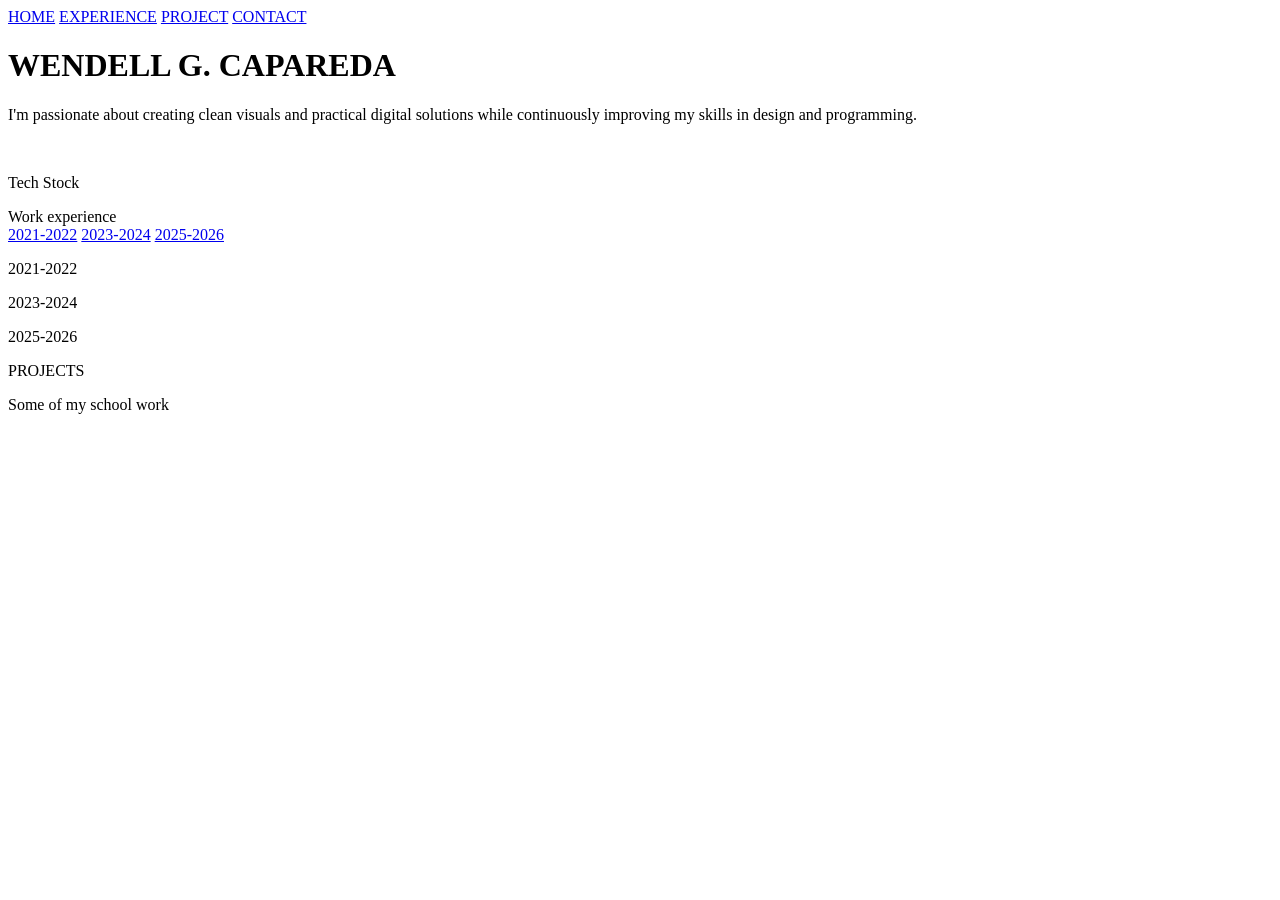
==== index.html @ 9ffe6505 "Add files via upload" ====
<!DOCTYPE html>
<html>

<head>
  <title>portfolio</title>
  <link rel="stylesheet" href="/portfolio/css-file/body.css">
  <link rel="stylesheet" href="https://unpkg.com/aos@next/dist/aos.css" />
  <link rel="stylesheet" href="/portfolio/css-file/contact.css">
  <link rel="stylesheet" href="/portfolio/css-file/experience.css">
  <link rel="stylesheet" href="/portfolio/css-file/header-search.css">
  <link rel="stylesheet" href="/portfolio/css-file/home.css">
  <link rel="stylesheet" href="/portfolio/css-file/project.css">
  <link rel="stylesheet" href="/portfolio/css-file/responsive.css">
</head>

<body>
  <div class="whole">
    <div data-aos="fade-down" data-aos-duration="1500" class="header">
      <!-- <div class="search-bar">
        <div><img class="ai-icon" src="/portfolio/icon/ai.png" alt=""></div>
        <div><input class="search" placeholder="Ask AI about Wendell" type="text"></div>
      </div> -->
      <nav class="pages">
        <a data-aos="fade-down" data-aos-duration="1500" href="#HOME">HOME</a>
        <a data-aos="fade-down" data-aos-duration="2000" href="#EXPERIENCE">EXPERIENCE</a>
        <a data-aos="fade-down" data-aos-duration="2500" href="#PROJECT">PROJECT</a>
        <a data-aos="fade-down" data-aos-duration="3000" href="#CONTACT">CONTACT</a>
      </nav>
    </div>
    <div id="HOME" class="home">
      <div class="home1">
        <div class="content">
          <div>
            <h1 data-aos="fade-zoom-in"
                data-aos-easing="ease-in-back"
                data-aos-delay="300"
                data-aos-offset="0" data-aos-duration="1500" class="name">
              WENDELL G. CAPAREDA
            </h1>
          </div>
          <div>
            <p data-aos="fade-zoom-in"
              data-aos-easing="ease-in-back"
              data-aos-delay="300"
              data-aos-offset="0" data-aos-duration="2000" class="p1">
              I&apos;m passionate about creating clean visuals and practical digital solutions while continuously
              improving my skills in design and programming.
            </p>
          </div>
        </div>
        <div class="right-img">
          <div data-aos="fade-zoom-in"
              data-aos-easing="ease-in-back"
              data-aos-delay="300"
              data-aos-offset="0" data-aos-duration="1500" class="frame">
            <img data-aos="fade-zoom-in"
                data-aos-easing="ease-in-back"
                data-aos-delay="300"
                data-aos-offset="0" data-aos-duration="1500" class="img1" src="/portfolio/img/Jiji.png" alt="">
          </div>
        </div>
      </div>
      <div class="home2">
        <div>
        <p  data-aos="fade-zoom-in"
            data-aos-easing="ease-in-back"
            data-aos-delay="300"
            data-aos-offset="0" data-aos-duration="1500" class="p2">Tech Stock</p>
        </div>
        <div class="icons">
          <div data-aos="fade-zoom-in"
              data-aos-easing="ease-in-back"
              data-aos-delay="300"
              data-aos-offset="0" data-aos-duration="2200" class="skill-icons--css"></div>
          <div data-aos="fade-zoom-in"
              data-aos-easing="ease-in-back"
              data-aos-delay="300"
              data-aos-offset="0" data-aos-duration="2400" class="skill-icons--html"></div>
          <div data-aos="fade-zoom-in"
              data-aos-easing="ease-in-back"
              data-aos-delay="300"
              data-aos-offset="0" data-aos-duration="2600" class="fa7-brands--square-js"></div>
          <div data-aos="fade-zoom-in"
              data-aos-easing="ease-in-back"
              data-aos-delay="300"
              data-aos-offset="0" data-aos-duration="2800" class="skill-icons--mysql-dark"></div>
          <div data-aos="fade-zoom-in"
              data-aos-easing="ease-in-back"
              data-aos-delay="300"
              data-aos-offset="0" data-aos-duration="3000" class="skill-icons--python-dark"></div>
        </div>
      </div>
    </div>
    <main id="EXPERIENCE">
      <aside>
        <div class="exp">Work experience</div>
        <div class="record">
          <a href="#2021">2021-2022</a>
          <a href="#2023">2023-2024</a>
          <a href="#2025">2025-2026</a>
        </div>
      </aside>
      <article>
        <div id="2021" class="info1">
          <div>
            <p class="date">
              2021-2022
            </p>
          </div>
          <div>

          </div>
        </div>
        <div id="2023" class="info2">
          <div>
            <p class="date">
              2023-2024
            </p>
          </div>
          <div>
            
          </div>
        </div>
        <div id="2025" class="info3">
          <div>
            <p class="date">
              2025-2026
            </p>
          </div>
          <div>
            
          </div>
        </div>
      </article>
    </main>
    <div id="PROJECT" class="project">
      <div class="proj-header">
        <div><p class="p1-proj">PROJECTS</p></div>
        <div><p class="p2-proj">Some of my school work</p></div>
      </div>
      <div class="proj-flex">
        <div class="proj" data-tilt data-tilt-glare></div>
        <div class="proj" data-tilt data-tilt-glare></div>
        <div class="proj" data-tilt data-tilt-glare></div>
        <div class="proj" data-tilt data-tilt-glare></div>
        <div class="proj" data-tilt data-tilt-glare></div>
        <div class="proj" data-tilt data-tilt-glare></div>
      </div>
    </div>
    <div id="CONTACT" class="contact">

    </div>
  </div>
<footer class="foot">
  
</footer>

  <link rel="preconnect" href="https://fonts.googleapis.com">
  <link rel="preconnect" href="https://fonts.gstatic.com" crossorigin>
  <link
    href="https://fonts.googleapis.com/css2?family=Manrope:wght@200..800&family=Poppins:ital,wght@0,100;0,200;0,300;0,400;0,500;0,600;0,700;0,800;0,900;1,100;1,200;1,300;1,400;1,500;1,600;1,700;1,800;1,900&family=Roboto:ital,wght@0,100..900;1,100..900&display=swap"
    rel="stylesheet">

    <link rel="preconnect" href="https://fonts.googleapis.com">
    <link rel="preconnect" href="https://fonts.gstatic.com" crossorigin>
    <link href="https://fonts.googleapis.com/css2?family=JetBrains+Mono:ital,wght@0,100..800;1,100..800&display=swap" rel="stylesheet">

    <!-- <script src="/portfolio/js-file/vanilla-tilt.js"></script> -->
  <script src="https://unpkg.com/aos@next/dist/aos.js"></script>
  <script>
    AOS.init();
  </script>
</body>

</html>
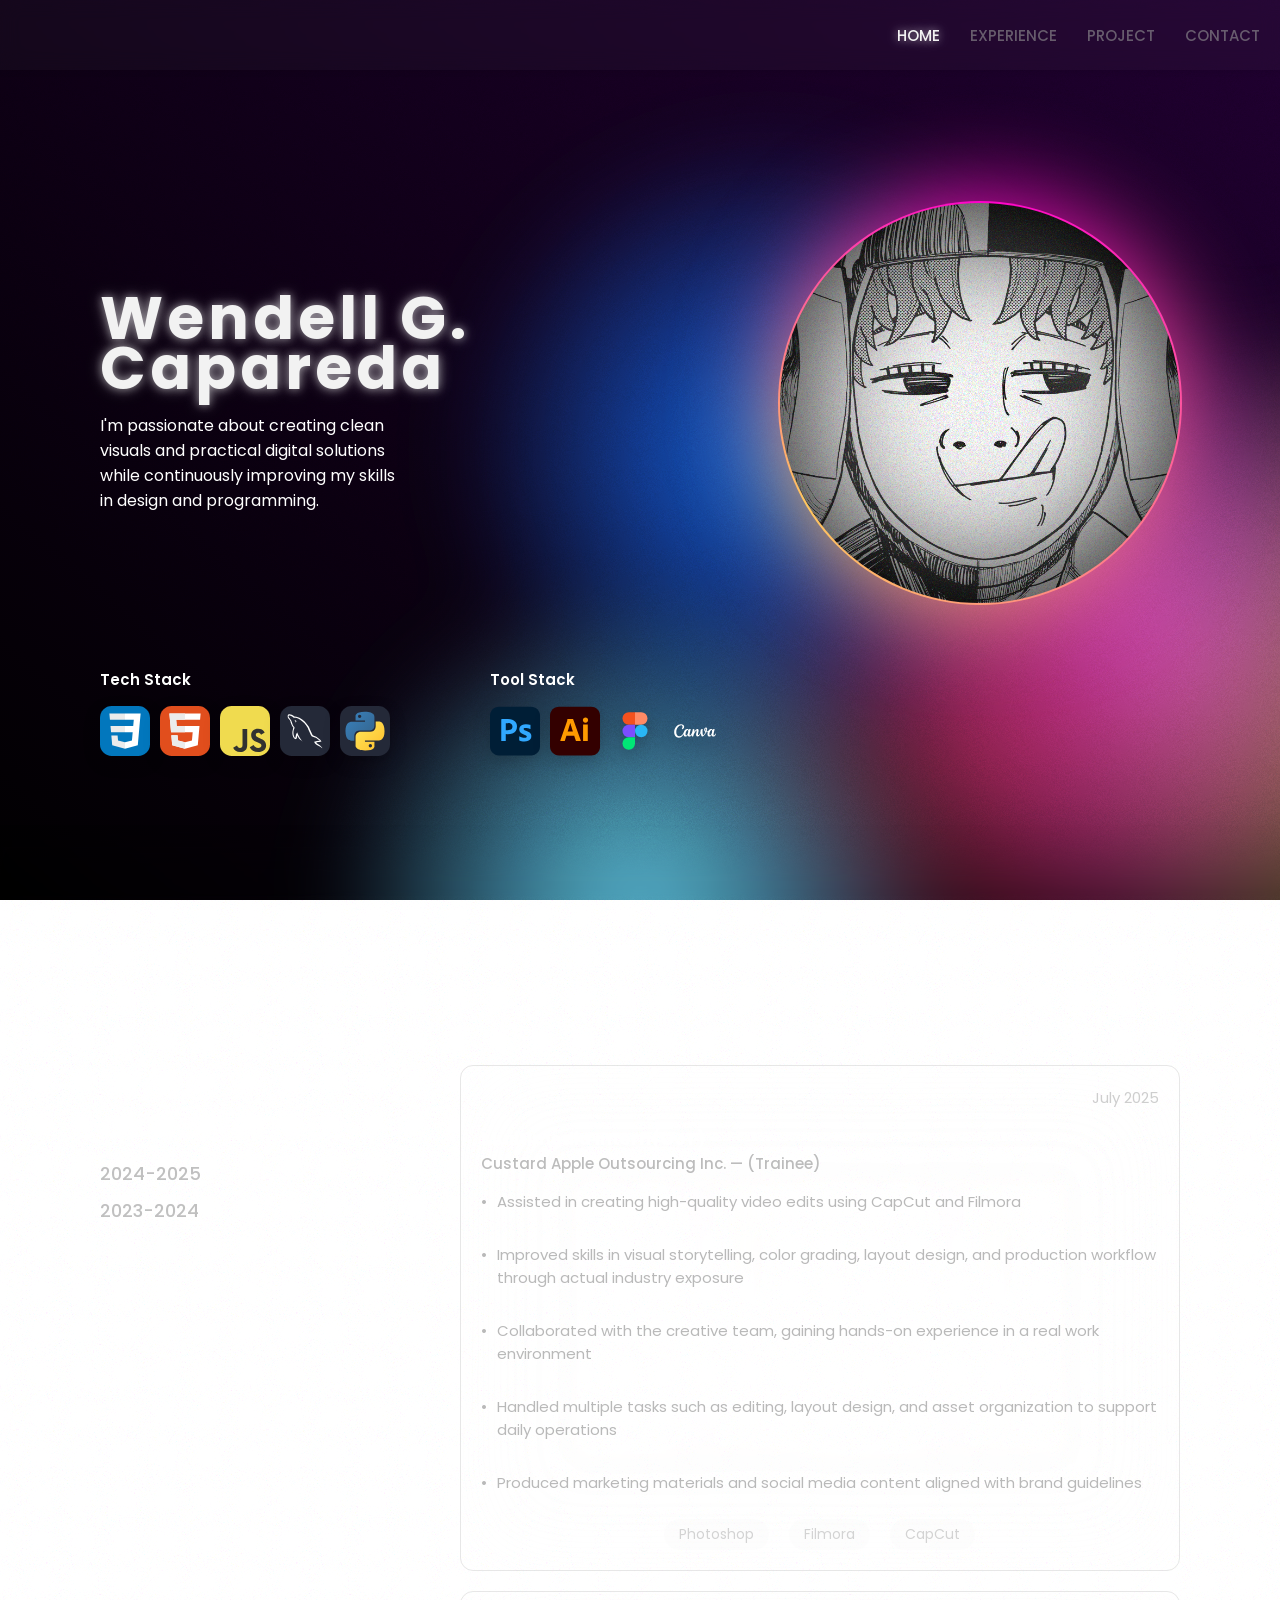
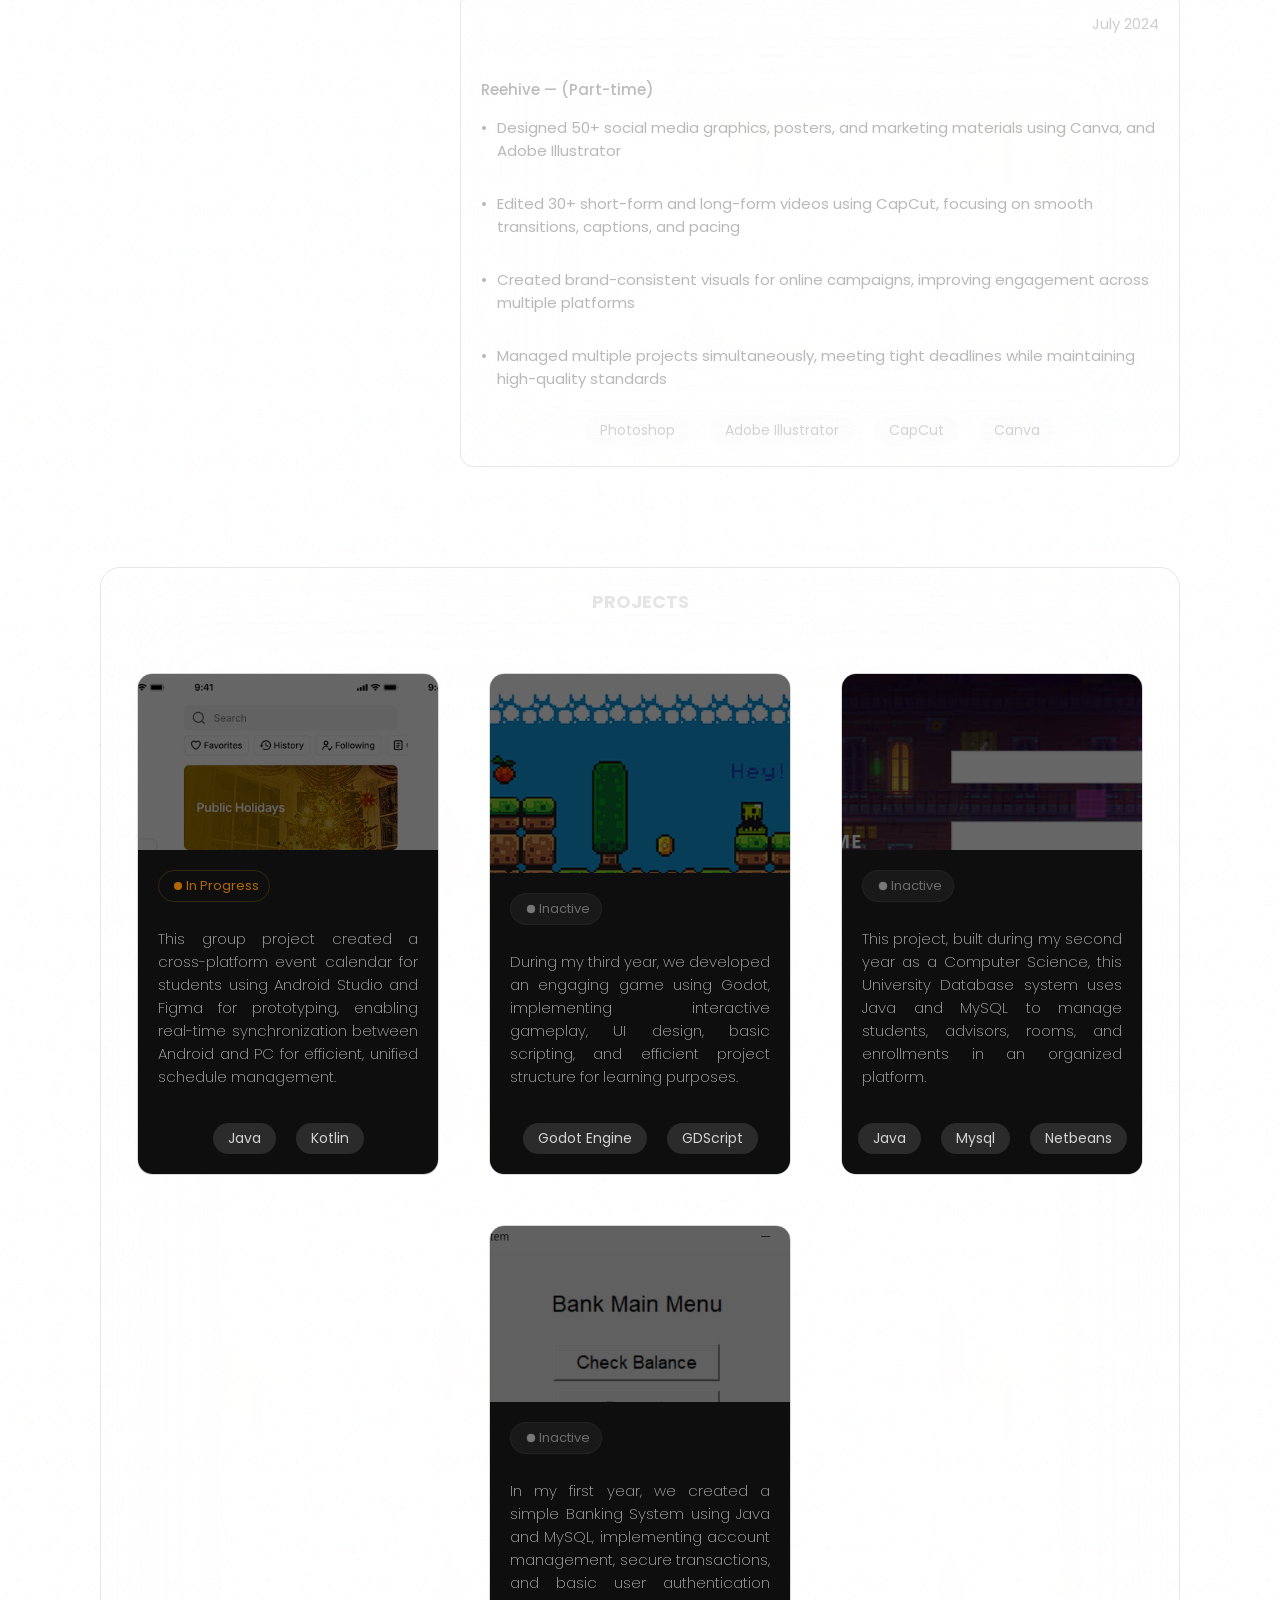
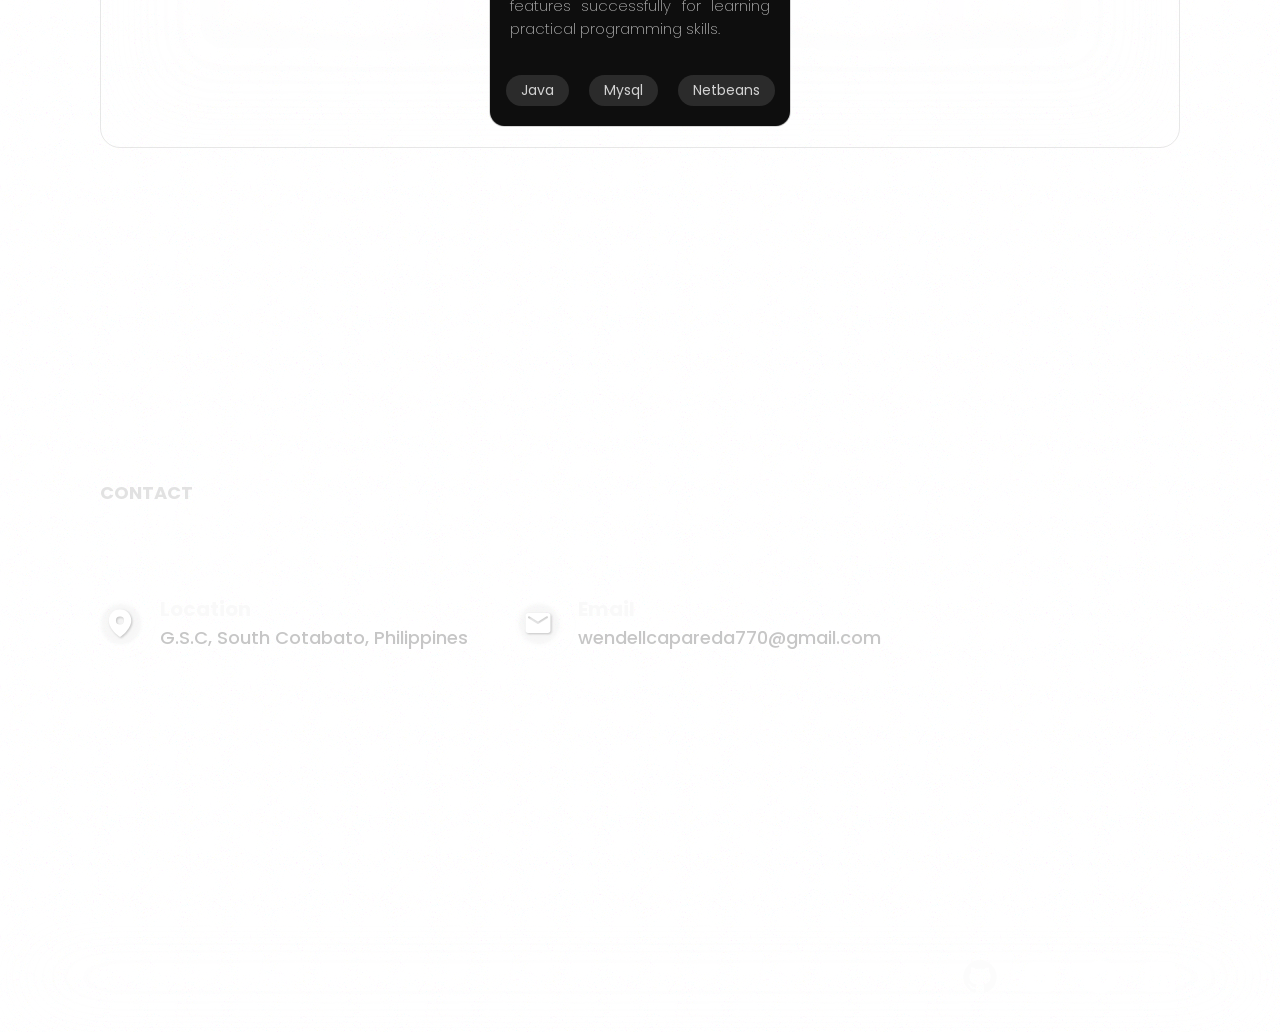
==== commit 748f2897: "Add files via upload" ====
--- a/index.html
+++ b/index.html
@@ -1,175 +1,442 @@
 <!DOCTYPE html>
-<html>
+<html lang="en">
+<meta charset="UTF-8">
 
 <head>
   <title>portfolio</title>
-  <link rel="stylesheet" href="/portfolio/css-file/body.css">
+  <meta name="viewport" content="width=device-width, initial-scale=1.0">
+  <link rel="stylesheet" href="css-file/body.css">
   <link rel="stylesheet" href="https://unpkg.com/aos@next/dist/aos.css" />
-  <link rel="stylesheet" href="/portfolio/css-file/contact.css">
-  <link rel="stylesheet" href="/portfolio/css-file/experience.css">
-  <link rel="stylesheet" href="/portfolio/css-file/header-search.css">
-  <link rel="stylesheet" href="/portfolio/css-file/home.css">
-  <link rel="stylesheet" href="/portfolio/css-file/project.css">
-  <link rel="stylesheet" href="/portfolio/css-file/responsive.css">
+  <link rel="stylesheet" href="css-file/contact.css">
+  <link rel="stylesheet" href="css-file/experience.css">
+  <link rel="stylesheet" href="css-file/header-search.css">
+  <link rel="stylesheet" href="css-file/home.css">
+  <link rel="stylesheet" href="css-file/project.css">
+  <link rel="stylesheet" href="css-file/responsive.css">
 </head>
 
 <body>
-  <div class="whole">
-    <div data-aos="fade-down" data-aos-duration="1500" class="header">
-      <!-- <div class="search-bar">
-        <div><img class="ai-icon" src="/portfolio/icon/ai.png" alt=""></div>
-        <div><input class="search" placeholder="Ask AI about Wendell" type="text"></div>
-      </div> -->
-      <nav class="pages">
-        <a data-aos="fade-down" data-aos-duration="1500" href="#HOME">HOME</a>
-        <a data-aos="fade-down" data-aos-duration="2000" href="#EXPERIENCE">EXPERIENCE</a>
-        <a data-aos="fade-down" data-aos-duration="2500" href="#PROJECT">PROJECT</a>
-        <a data-aos="fade-down" data-aos-duration="3000" href="#CONTACT">CONTACT</a>
+  <div class="background-layer">
+    <div class="gradients-container">
+      <div class="g1"></div>
+      <div class="g2"></div>
+      <div class="g3"></div>
+      <div class="g4"></div>
+      <div class="g5"></div>
+    </div>
+  </div>
+  <div class="noise-layer"></div>
+  <div class="page">
+    <div class="whole">
+      <button id="open-sidear-button" onclick="openSidebar()" class="open">
+        <svg id="open-menu" xmlns="http://www.w3.org/2000/svg" width="24" height="24" viewBox="0 0 24 24">
+          <path fill="#fff"
+            d="M4 18q-.425 0-.712-.288T3 17t.288-.712T4 16h16q.425 0 .713.288T21 17t-.288.713T20 18zm0-5q-.425 0-.712-.288T3 12t.288-.712T4 11h16q.425 0 .713.288T21 12t-.288.713T20 13zm0-5q-.425 0-.712-.288T3 7t.288-.712T4 6h16q.425 0 .713.288T21 7t-.288.713T20 8z" />
+        </svg>
+      </button>
+      <nav id="navbar" class="show">
+        <ul class="article-nav">
+          <div>
+            <li><button id="close-sidebar-button" onclick="closeSidebar()" class="close">
+                <svg id="close-menu" xmlns="http://www.w3.org/2000/svg" width="24" height="24" viewBox="0 0 24 24">
+                  <path fill="#fff"
+                    d="m12 13.4l-4.9 4.9q-.275.275-.7.275t-.7-.275t-.275-.7t.275-.7l4.9-4.9l-4.9-4.9q-.275-.275-.275-.7t.275-.7t.7-.275t.7.275l4.9 4.9l4.9-4.9q.275-.275.7-.275t.7.275t.275.7t-.275.7L13.4 12l4.9 4.9q.275.275.275.7t-.275.7t-.7.275t-.7-.275z" />
+                </svg>
+              </button></li>
+          </div>
+          <div>
+            <li class="blank-li">
+              <a class="active-link" href=""></a>
+            </li>
+          </div>
+          <div data-aos="fade-left" data-aos-duration="1500">
+            <li><a href="#HOME">HOME</a></li>
+          </div>
+          <div data-aos="fade-left" data-aos-duration="2000">
+            <li><a href="#EXPERIENCE">EXPERIENCE</a></li>
+          </div>
+          <div data-aos="fade-left" data-aos-duration="2500">
+            <li><a href="#PROJECT">PROJECT</a></li>
+          </div>
+          <div data-aos="fade-left" data-aos-duration="3000">
+            <li><a href="#CONTACT">CONTACT</a></li>
+          </div>
+        </ul>
       </nav>
-    </div>
-    <div id="HOME" class="home">
-      <div class="home1">
-        <div class="content">
-          <div>
-            <h1 data-aos="fade-zoom-in"
-                data-aos-easing="ease-in-back"
-                data-aos-delay="300"
-                data-aos-offset="0" data-aos-duration="1500" class="name">
-              WENDELL G. CAPAREDA
-            </h1>
-          </div>
-          <div>
-            <p data-aos="fade-zoom-in"
-              data-aos-easing="ease-in-back"
-              data-aos-delay="300"
-              data-aos-offset="0" data-aos-duration="2000" class="p1">
-              I&apos;m passionate about creating clean visuals and practical digital solutions while continuously
-              improving my skills in design and programming.
-            </p>
-          </div>
-        </div>
-        <div class="right-img">
-          <div data-aos="fade-zoom-in"
-              data-aos-easing="ease-in-back"
-              data-aos-delay="300"
-              data-aos-offset="0" data-aos-duration="1500" class="frame">
-            <img data-aos="fade-zoom-in"
-                data-aos-easing="ease-in-back"
-                data-aos-delay="300"
-                data-aos-offset="0" data-aos-duration="1500" class="img1" src="/portfolio/img/Jiji.png" alt="">
+      <div onclick="closeSidebar()" id="overlay"></div>
+
+      <div class="mask-blur"></div>
+      <div id="HOME" class="home">
+        <div class="home1">
+          <div class="content">
+            <div data-aos="fade-zoom-in" data-aos-easing="ease-in-back" data-aos-delay="300" data-aos-offset="0"
+              data-aos-duration="1500">
+              <h1 class="name">
+                Wendell G. Capareda
+              </h1>
+            </div>
+            <div>
+              <p data-aos="fade-zoom-in" data-aos-easing="ease-in-back" data-aos-delay="300" data-aos-offset="0"
+                data-aos-duration="2000" class="p1">
+                I&apos;m passionate about creating clean visuals and practical digital solutions while continuously
+                improving my skills in design and programming.
+              </p>
+            </div>
+          </div>
+          <div data-aos="fade-zoom-in" data-aos-easing="ease-in-back" data-aos-delay="300" data-aos-offset="0"
+            data-aos-duration="2500" class="right-img">
+            <div class="frame">
+              <img class="img1" src="img/Jiji.png" alt="">
+            </div>
+          </div>
+        </div>
+        <div class="home2">
+          <div class="Tech">
+            <div>
+              <p data-aos="fade-zoom-in" data-aos-easing="ease-in-back" data-aos-delay="300" data-aos-offset="0"
+                data-aos-duration="1500" class="p2">Tech Stack</p>
+            </div>
+            <div class="icons">
+              <div data-aos="fade-zoom-in" data-aos-easing="ease-in-back" data-aos-delay="300" data-aos-offset="0"
+                data-aos-duration="2000">
+                <div class="css"></div>
+              </div>
+              <div data-aos="fade-zoom-in" data-aos-easing="ease-in-back" data-aos-delay="300" data-aos-offset="0"
+                data-aos-duration="2100">
+                <div class="html"></div>
+              </div>
+              <div data-aos="fade-zoom-in" data-aos-easing="ease-in-back" data-aos-delay="300" data-aos-offset="0"
+                data-aos-duration="2200">
+                <div class="js"></div>
+              </div>
+              <div data-aos="fade-zoom-in" data-aos-easing="ease-in-back" data-aos-delay="300" data-aos-offset="0"
+                data-aos-duration="2300">
+                <div class="mysql"></div>
+              </div>
+              <div data-aos="fade-zoom-in" data-aos-easing="ease-in-back" data-aos-delay="300" data-aos-offset="0"
+                data-aos-duration="2400">
+                <div class="python"></div>
+              </div>
+            </div>
+          </div>
+          <div class="tools">
+            <div>
+              <p data-aos="fade-zoom-in" data-aos-easing="ease-in-back" data-aos-delay="300" data-aos-offset="0"
+                data-aos-duration="2500" class="p2">Tool Stack</p>
+            </div>
+            <div class="icons">
+              <div data-aos="fade-zoom-in" data-aos-easing="ease-in-back" data-aos-delay="300" data-aos-offset="0"
+                data-aos-duration="2600">
+                <div class="devicon--photoshop"></div>
+              </div>
+              <div data-aos="fade-zoom-in" data-aos-easing="ease-in-back" data-aos-delay="300" data-aos-offset="0"
+                data-aos-duration="2700">
+                <div class="devicon--illustrator"></div>
+              </div>
+              <div data-aos="fade-zoom-in" data-aos-easing="ease-in-back" data-aos-delay="300" data-aos-offset="0"
+                data-aos-duration="2900">
+                <div class="material-icon-theme--figma"></div>
+              </div>
+              <div data-aos="fade-zoom-in" data-aos-easing="ease-in-back" data-aos-delay="300" data-aos-offset="0"
+                data-aos-duration="3000">
+                <div class="lineicons--canva"></div>
+              </div>
+            </div>
           </div>
         </div>
       </div>
-      <div class="home2">
-        <div>
-        <p  data-aos="fade-zoom-in"
-            data-aos-easing="ease-in-back"
-            data-aos-delay="300"
-            data-aos-offset="0" data-aos-duration="1500" class="p2">Tech Stock</p>
-        </div>
-        <div class="icons">
-          <div data-aos="fade-zoom-in"
-              data-aos-easing="ease-in-back"
-              data-aos-delay="300"
-              data-aos-offset="0" data-aos-duration="2200" class="skill-icons--css"></div>
-          <div data-aos="fade-zoom-in"
-              data-aos-easing="ease-in-back"
-              data-aos-delay="300"
-              data-aos-offset="0" data-aos-duration="2400" class="skill-icons--html"></div>
-          <div data-aos="fade-zoom-in"
-              data-aos-easing="ease-in-back"
-              data-aos-delay="300"
-              data-aos-offset="0" data-aos-duration="2600" class="fa7-brands--square-js"></div>
-          <div data-aos="fade-zoom-in"
-              data-aos-easing="ease-in-back"
-              data-aos-delay="300"
-              data-aos-offset="0" data-aos-duration="2800" class="skill-icons--mysql-dark"></div>
-          <div data-aos="fade-zoom-in"
-              data-aos-easing="ease-in-back"
-              data-aos-delay="300"
-              data-aos-offset="0" data-aos-duration="3000" class="skill-icons--python-dark"></div>
-        </div>
+      <main id="EXPERIENCE">
+        <aside>
+          <div id="workexp" class="exp">Work experience</div>
+          <div>
+            <ul class="record">
+              <li><a href="#2024">2024-2025</a></li>
+              <li><a href="#2023">2023-2024</a></li>
+            </ul>
+          </div>
+        </aside>
+        <article>
+          <div id="2024" class="info1">
+            <div>
+              <p class="date">
+                July 2025
+              </p>
+            </div>
+            <div>
+              <div>
+                <div class="info1-header">
+                  <h3 class="h3">Muiltimedia Intern(OJT)</h3>
+                  <h4 class="h4">Custard Apple Outsourcing Inc. — (Trainee)</h4>
+                </div>
+                <div class="2023-info">
+                  <div class="info1-exp">
+                    <p>&bull;</p>
+                    <p>Assisted in creating high-quality video edits using CapCut and Filmora</p>
+                  </div>
+                  <div class="info1-exp">
+                    <p>&bull;</p>
+                    <p>Improved skills in visual storytelling, color grading, layout design, and production workflow
+                      through actual industry exposure</p>
+                  </div>
+                  <div class="info1-exp">
+                    <p>&bull;</p>
+                    <p>Collaborated with the creative team, gaining hands-on experience in a real work environment</p>
+                  </div>
+                  <div class="info1-exp">
+                    <p>&bull;</p>
+                    <p>Handled multiple tasks such as editing, layout design, and asset organization to support daily
+                      operations</p>
+                  </div>
+                  <div class="info1-exp">
+                    <p>&bull;</p>
+                    <p>Produced marketing materials and social media content aligned with brand guidelines</p>
+                  </div>
+                  <div class="tools-use">
+                    <div class="tool">Photoshop</div>
+                    <div class="tool">Filmora</div>
+                    <div class="tool">CapCut</div>
+                  </div>
+                </div>
+              </div>
+            </div>
+          </div>
+          <div id="2023" class="info2">
+            <div>
+              <p class="date">
+                July 2024
+              </p>
+            </div>
+            <div>
+              <div>
+                <div class="info1-header">
+                  <h3 class="h3">Graphic Designer/Video Editor</h3>
+                  <h4 class="h4">Reehive — (Part-time)</h4>
+                </div>
+                <div class="2023-info">
+                  <div class="info1-exp">
+                    <p>&bull;</p>
+                    <p>Designed 50+ social media graphics, posters, and marketing materials using Canva, and Adobe
+                      Illustrator</p>
+                  </div>
+                  <div class="info1-exp">
+                    <p>&bull;</p>
+                    <p>Edited 30+ short-form and long-form videos using CapCut, focusing on smooth transitions,
+                      captions, and pacing</p>
+                  </div>
+                  <div class="info1-exp">
+                    <p>&bull;</p>
+                    <p>Created brand-consistent visuals for online campaigns, improving engagement across multiple
+                      platforms</p>
+                  </div>
+                  <div class="info1-exp">
+                    <p>&bull;</p>
+                    <p>Managed multiple projects simultaneously, meeting tight deadlines while maintaining high-quality
+                      standards</p>
+                  </div>
+                  <div class="tools-use">
+                    <div class="tool">Photoshop</div>
+                    <div class="tool">Adobe Illustrator</div>
+                    <div class="tool">CapCut</div>
+                    <div class="tool">Canva</div>
+                  </div>
+                </div>
+              </div>
+            </div>
+          </div>
+        </article>
+      </main>
+      <div id="PROJECT" class="project">
+        <div class="proj-header">
+          <div>
+            <p class="p1-proj">PROJECTS</p>
+          </div>
+          <div>
+            <p class="p2-proj">Some of my school work</p>
+          </div>
+        </div>
+        <div class="proj-flex">
+          <div class="proj" data-tilt data-tilt-glare>
+            <div class="proj-img">
+              <img src="img/calendar.png" alt="">
+            </div>
+            <div class="proj-foot">
+              <div class="status">
+                <div class="dot">
+                  <svg xmlns="http://www.w3.org/2000/svg" width="16" height="16" viewBox="0 0 16 16">
+                    <circle cx="8" cy="8" r="4" fill="#b36900" />
+                  </svg>
+                </div>
+                <p>
+                  In Progress
+                </p>
+              </div>
+              <div>
+                <p class="proj-p1">
+                  This group project created a cross-platform event calendar for students using Android Studio and Figma
+                  for prototyping, enabling real-time synchronization between Android and PC for efficient, unified
+                  schedule management.
+                </p>
+              </div>
+              <div class="tools-use">
+                <div class="tool">Java</div>
+                <div class="tool">Kotlin</div>
+              </div>
+            </div>
+          </div>
+          <div class="proj" data-tilt data-tilt-glare>
+            <div class="proj-img">
+              <img src="img/Screenshot 2025-12-13 225155.png" alt="">
+            </div>
+            <div class="proj-foot">
+              <div class="in-status">
+                <div class="in-dot">
+                  <svg xmlns="http://www.w3.org/2000/svg" width="16" height="16" viewBox="0 0 16 16">
+                    <circle cx="8" cy="8" r="4" fill="#787878" stroke-width="0.5" stroke="#787878" />
+                  </svg>
+                </div>
+                <p>
+                  Inactive
+                </p>
+              </div>
+              <div>
+                <p class="proj-p1">
+                  During my third year, we developed an engaging game using Godot, implementing interactive gameplay, UI
+                  design, basic scripting, and efficient project structure for learning purposes.
+                </p>
+              </div>
+              <div class="tools-use">
+                <div class="tool">Godot Engine</div>
+                <div class="tool">GDScript</div>
+              </div>
+            </div>
+          </div>
+          <div class="proj" data-tilt data-tilt-glare>
+            <div class="proj-img">
+              <img src="img/sample.png" alt="">
+            </div>
+            <div class="proj-foot">
+              <div class="in-status">
+                <div class="in-dot">
+                  <svg xmlns="http://www.w3.org/2000/svg" width="16" height="16" viewBox="0 0 16 16">
+                    <circle cx="8" cy="8" r="4" fill="#787878" stroke-width="0.5" stroke="#787878" />
+                  </svg>
+                </div>
+                <p>
+                  Inactive
+                </p>
+              </div>
+              <div>
+                <p class="proj-p1">
+                  This project, built during my second year as a Computer Science, this University Database system uses
+                  Java and MySQL to manage students,
+                  advisors, rooms, and enrollments in an organized platform.
+                </p>
+              </div>
+              <div class="tools-use">
+                <div class="tool">Java</div>
+                <div class="tool">Mysql</div>
+                <div class="tool">Netbeans</div>
+              </div>
+            </div>
+          </div>
+          <div class="proj" data-tilt data-tilt-glare>
+            <div class="proj-img">
+              <img src="img/bank.png" alt="">
+            </div>
+            <div class="proj-foot">
+              <div class="in-status">
+                <div class="in-dot">
+                  <svg xmlns="http://www.w3.org/2000/svg" width="16" height="16" viewBox="0 0 16 16">
+                    <circle cx="8" cy="8" r="4" fill="#787878" stroke-width="0.5" stroke="#787878" />
+                  </svg>
+                </div>
+                <p>
+                  Inactive
+                </p>
+              </div>
+              <div>
+                <p class="proj-p1">
+                  In my first year, we created a simple Banking System using Java and MySQL, implementing account
+                  management, secure transactions, and basic user authentication features successfully for learning
+                  practical programming skills.
+                </p>
+              </div>
+              <div class="tools-use">
+                <div class="tool">Java</div>
+                <div class="tool">Mysql</div>
+                <div class="tool">Netbeans</div>
+              </div>
+            </div>
+          </div>
+        </div>
+      </div>
+      <div id="CONTACT" class="contact">
+        <div class="heading">
+          <p class="contact-p1">
+            CONTACT
+          </p>
+          <p class="contact-p2">
+            Get in Touch
+          </p>
+        </div>
+        <div class="location-contact">
+          <div>
+            <div class="location-flex">
+              <div class="icon-bg">
+                <span class="tdesign--location-filled"></span>
+              </div>
+              <div class="location">
+                <p>Location</p>
+                <a href="https://maps.app.goo.gl/G1EiTVctjksXvedcA">G.S.C, South Cotabato, Philippines</a>
+              </div>
+            </div>
+          </div>
+          <div>
+            <div class="email-flex">
+              <div class="icon-bg">
+                <span class="ic--round-email"></span>
+              </div>
+              <div class="email">
+                <p>Email</p>
+                <a href="mailto:wendellcapareda770@gmail.com">wendellcapareda770@gmail.com</a>
+              </div>
+            </div>
+          </div>
+        </div>
+        <footer>
+          <div class="foot">
+            <div>
+              <div class="crdt">© 2025 Wendell G. Capareda | All Rights Reserved</div>
+            </div>
+            <div class="footer-icon">
+              <a href="https://github.com/lopbrid" class="mdi--github"></a>
+              <a href="https://www.instagram.com/jorgdsss/" class="mingcute--instagram-fill"></a>
+              <a href="https://t.me/@wendell_06" class="ic--outline-telegram"></a>
+              <a href="" class="mdi--linkedin"></a>
+            </div>
+          </div>
+        </footer>
       </div>
     </div>
-    <main id="EXPERIENCE">
-      <aside>
-        <div class="exp">Work experience</div>
-        <div class="record">
-          <a href="#2021">2021-2022</a>
-          <a href="#2023">2023-2024</a>
-          <a href="#2025">2025-2026</a>
-        </div>
-      </aside>
-      <article>
-        <div id="2021" class="info1">
-          <div>
-            <p class="date">
-              2021-2022
-            </p>
-          </div>
-          <div>
-
-          </div>
-        </div>
-        <div id="2023" class="info2">
-          <div>
-            <p class="date">
-              2023-2024
-            </p>
-          </div>
-          <div>
-            
-          </div>
-        </div>
-        <div id="2025" class="info3">
-          <div>
-            <p class="date">
-              2025-2026
-            </p>
-          </div>
-          <div>
-            
-          </div>
-        </div>
-      </article>
-    </main>
-    <div id="PROJECT" class="project">
-      <div class="proj-header">
-        <div><p class="p1-proj">PROJECTS</p></div>
-        <div><p class="p2-proj">Some of my school work</p></div>
-      </div>
-      <div class="proj-flex">
-        <div class="proj" data-tilt data-tilt-glare></div>
-        <div class="proj" data-tilt data-tilt-glare></div>
-        <div class="proj" data-tilt data-tilt-glare></div>
-        <div class="proj" data-tilt data-tilt-glare></div>
-        <div class="proj" data-tilt data-tilt-glare></div>
-        <div class="proj" data-tilt data-tilt-glare></div>
-      </div>
-    </div>
-    <div id="CONTACT" class="contact">
-
-    </div>
-  </div>
-<footer class="foot">
-  
-</footer>
-
-  <link rel="preconnect" href="https://fonts.googleapis.com">
-  <link rel="preconnect" href="https://fonts.gstatic.com" crossorigin>
-  <link
-    href="https://fonts.googleapis.com/css2?family=Manrope:wght@200..800&family=Poppins:ital,wght@0,100;0,200;0,300;0,400;0,500;0,600;0,700;0,800;0,900;1,100;1,200;1,300;1,400;1,500;1,600;1,700;1,800;1,900&family=Roboto:ital,wght@0,100..900;1,100..900&display=swap"
-    rel="stylesheet">
 
     <link rel="preconnect" href="https://fonts.googleapis.com">
     <link rel="preconnect" href="https://fonts.gstatic.com" crossorigin>
-    <link href="https://fonts.googleapis.com/css2?family=JetBrains+Mono:ital,wght@0,100..800;1,100..800&display=swap" rel="stylesheet">
-
-    <!-- <script src="/portfolio/js-file/vanilla-tilt.js"></script> -->
-  <script src="https://unpkg.com/aos@next/dist/aos.js"></script>
-  <script>
-    AOS.init();
-  </script>
+    <link
+      href="https://fonts.googleapis.com/css2?family=Manrope:wght@200..800&family=Poppins:ital,wght@0,100;0,200;0,300;0,400;0,500;0,600;0,700;0,800;0,900;1,100;1,200;1,300;1,400;1,500;1,600;1,700;1,800;1,900&family=Roboto:ital,wght@0,100..900;1,100..900&display=swap"
+      rel="stylesheet">
+
+    <link rel="preconnect" href="https://fonts.googleapis.com">
+    <link rel="preconnect" href="https://fonts.gstatic.com" crossorigin>
+    <link href="https://fonts.googleapis.com/css2?family=JetBrains+Mono:ital,wght@0,100..800;1,100..800&display=swap"
+      rel="stylesheet">
+
+    <!-- <script src="js-file/vanilla-tilt.js"></script> -->
+    <script src="https://unpkg.com/aos@next/dist/aos.js"></script>
+    <script>
+      AOS.init();
+    </script>
+    <script src="js-file/portfolio.js" defer></script>
+  </div>
 </body>
 
 </html>
--- a/css-file/body.css
+++ b/css-file/body.css
@@ -0,0 +1,224 @@
+:root {
+  --color-bg1: rgb(0, 0, 0);
+  --color-bg2: rgb(29, 0, 44);
+
+  --color1: 18, 113, 255;
+  --color2: 221, 74, 255;
+  --color3: 100, 220, 255;
+  --color4: 200, 50, 50;
+  --color5: 180, 180, 50;
+  --color-interactive: 140, 100, 255;
+
+  --circle-size: 80%;
+  --blending: hard-light;
+}
+
+@keyframes moveVertical {
+  0% {
+    transform: translateY(-40vh);
+  }
+
+  50% {
+    transform: translateY(40vh);
+  }
+
+  100% {
+    transform: translateY(-40vh);
+  }
+}
+
+@keyframes moveInCircle {
+  0% {
+    transform: translate(-30vw, 0);
+  }
+
+  25% {
+    transform: translate(0, -30vh);
+  }
+
+  50% {
+    transform: translate(30vw, 0);
+  }
+
+  75% {
+    transform: translate(0, 30vh);
+  }
+
+  100% {
+    transform: translate(-30vw, 0);
+  }
+}
+
+@keyframes moveHorizontal {
+  0% {
+    transform: translateX(-50%) translateY(-10%);
+  }
+
+  50% {
+    transform: translateX(50%) translateY(10%);
+  }
+
+  100% {
+    transform: translateX(-50%) translateY(-10%);
+  }
+}
+
+
+html {
+  scroll-behavior: smooth;
+  overscroll-behavior: none;
+  height: auto;
+  min-height: 100%;
+}
+
+body {
+  margin: 0;
+  height: auto;
+  min-height: 100%;
+  font-family: "Poppins";
+  overscroll-behavior: none;
+  position: relative;
+}
+
+.page {
+  position: relative;
+  z-index: 0;
+  min-height: 100vh;
+}
+
+.background-layer {
+  position: fixed;
+  top: 0;
+  left: 0;
+  width: 100vw;
+  height: 100vh;
+  z-index: -2;
+  overflow: hidden;
+
+  background: linear-gradient(40deg, var(--color-bg1), var(--color-bg2));
+  pointer-events: none;
+}
+
+
+.gradients-container {
+  width: 100vw;
+  height: 100vh;
+  filter: blur(40px);
+}
+
+.g1,
+.g2,
+.g3,
+.g4,
+.g5,
+.interactive {
+  position: absolute;
+  mix-blend-mode: var(--blending);
+}
+
+.g1 {
+  width: var(--circle-size);
+  height: var(--circle-size);
+  top: 10%;
+  left: 20%;
+  background: radial-gradient(circle, rgba(var(--color1), 0.8), transparent 50%);
+  animation: moveVertical 30s ease infinite;
+}
+
+.g2 {
+  width: var(--circle-size);
+  height: var(--circle-size);
+  top: 30%;
+  left: 50%;
+  background: radial-gradient(circle, rgba(var(--color2), 0.8), transparent 50%);
+  transform-origin: center center;
+  animation: moveInCircle 20s linear infinite reverse;
+}
+
+.g3 {
+  width: var(--circle-size);
+  height: var(--circle-size);
+  top: 60%;
+  left: 10%;
+  background: radial-gradient(circle, rgba(var(--color3), 0.8), transparent 50%);
+  animation: moveInCircle 40s linear infinite;
+}
+
+.g4 {
+  width: var(--circle-size);
+  height: var(--circle-size);
+  top: 40%;
+  left: 40%;
+  background: radial-gradient(circle, rgba(var(--color4), 0.8), transparent 50%);
+  animation: moveHorizontal 40s ease infinite;
+  opacity: 0.7;
+}
+
+.g5 {
+  width: calc(var(--circle-size) * 1.5);
+  height: calc(var(--circle-size) * 1.5);
+  top: 20%;
+  left: 60%;
+  background: radial-gradient(circle, rgba(var(--color5), 0.8), transparent 50%);
+  animation: moveInCircle 25s ease infinite;
+}
+
+
+.noise-layer {
+  position: absolute;
+  top: 0;
+  left: 0;
+  right: 0;
+  bottom: 0;
+  z-index: -1;
+
+  pointer-events: none;
+
+
+  opacity: 0.2;
+  filter: contrast(120%) brightness(150%);
+
+  background-image: url("data:image/svg+xml,%3Csvg viewBox='0 0 249 249' xmlns='http://www.w3.org/2000/svg'%3E%3Cfilter id='noiseFilter'%3E%3CfeTurbulence type='fractalNoise' baseFrequency='4.04' numOctaves='3' stitchTiles='stitch'/%3E%3C/filter%3E%3Crect width='100%25' height='100%25' filter='url(%23noiseFilter)'/%3E%3C/svg%3E");
+  background-repeat: repeat;
+  background-size: 250px 250px;
+
+  mix-blend-mode: overlay;
+}
+
+
+.whole {
+  position: relative;
+  z-index: 1;
+}
+
+
+.article-nav a,
+.record a {
+  color: rgb(150, 150, 150);
+  opacity: 0.6;
+  transition: color 0.3s ease, opacity 0.3s ease, text-shadow 0.3s ease;
+}
+
+.article-nav a.active-scroll,
+.record a.active-scroll {
+  color: rgb(242, 242, 242);
+  text-shadow: 0 0 8px #ffffff77, 0 0 15px #ffffff5a;
+  opacity: 1;
+}
+
+.exp,
+.name,
+.proj-header,
+.heading {
+  opacity: 0.6;
+  transition: opacity 0.5s ease, color 0.5s ease, text-shadow 0.5s ease;
+}
+
+.exp.active-scroll,
+.name.active-scroll,
+.proj-header.active-scroll,
+.heading.active-scroll {
+  color: rgb(242, 242, 242);
+  text-shadow: 0 0 8px #ffffff77, 0 0 15px #ffffff5a;
+  opacity: 1;
+}
--- a/css-file/contact.css
+++ b/css-file/contact.css
@@ -0,0 +1,201 @@
+.contact {
+  height: 76vh;
+  padding: 100px;
+  width: auto;
+  position: relative;
+  gap: 50px;
+  display: flex;
+  flex-direction: column;
+  align-items: start;
+  justify-content: center;
+}
+
+.contact-p1 {
+  font-size: 18px;
+  margin: 0;
+  color: rgb(207, 207, 207);
+  font-weight: bold;
+
+}
+
+.contact-p2 {
+  font-size: 25px;
+  font-weight: bold;
+  color: rgb(255, 255, 255);
+  margin: 0;
+
+}
+
+.heading {
+  display: flex;
+  width: auto;
+  flex-direction: column;
+}
+
+.email-flex {
+  display: flex;
+  gap: 20px;
+  flex-direction: row;
+  align-items: center;
+  width: auto;
+}
+
+.location-flex {
+  display: flex;
+  gap: 20px;
+  flex-direction: row;
+  align-items: center;
+  width: auto;
+}
+
+.location-contact {
+  display: flex;
+  gap: 50px;
+  flex-direction: row;
+  width: auto;
+}
+
+.email p,
+.location p {
+  padding: 0;
+  margin: 0;
+  font-size: 20px;
+  font-weight: bold;
+  color: rgb(249, 249, 249);
+}
+
+.email a {
+  word-break: break-all;
+  overflow-wrap: anywhere;
+}
+
+.email a,
+.location a {
+  color: rgb(198, 198, 198);
+}
+
+.email a:hover,
+.location a:hover {
+  color: rgb(255, 255, 255);
+  text-shadow: 0 0 8px #ffffff79, 0 0 15px #ffffff40;
+}
+
+.icon-bg {
+  border-radius: 50%;
+  height: 40px;
+  width: 40px;
+  display: flex;
+  flex: 0 0 auto;
+  justify-content: center;
+  align-items: center;
+  background-color: rgba(248, 248, 248, 0.099);
+  backdrop-filter: blur(50px);
+  filter: drop-shadow(1px 1px 1px rgba(128, 128, 128, 0.549));
+}
+
+.tdesign--location-filled {
+  display: inline-block;
+  width: 30px;
+  height: 30px;
+  background-repeat: no-repeat;
+  background-size: 100% 100%;
+  background-image: url("data:image/svg+xml,%3Csvg xmlns='http://www.w3.org/2000/svg' viewBox='0 0 24 24'%3E%3Cpath fill='%23fff' d='M10.115 21.811c.606.5 1.238.957 1.885 1.403a27 27 0 0 0 1.885-1.403a28 28 0 0 0 2.853-2.699C18.782 16.877 21 13.637 21 10a9 9 0 1 0-18 0c0 3.637 2.218 6.876 4.262 9.112a28 28 0 0 0 2.853 2.7M12 13.25a3.25 3.25 0 1 1 0-6.5a3.25 3.25 0 0 1 0 6.5'/%3E%3C/svg%3E");
+}
+
+.ic--round-email {
+  display: inline-block;
+  width: 30px;
+  height: 30px;
+  background-repeat: no-repeat;
+  background-size: 100% 100%;
+  background-image: url("data:image/svg+xml,%3Csvg xmlns='http://www.w3.org/2000/svg' viewBox='0 0 24 24'%3E%3Cpath fill='%23fff' d='M20 4H4c-1.1 0-1.99.9-1.99 2L2 18c0 1.1.9 2 2 2h16c1.1 0 2-.9 2-2V6c0-1.1-.9-2-2-2m-.4 4.25l-7.07 4.42c-.32.2-.74.2-1.06 0L4.4 8.25a.85.85 0 1 1 .9-1.44L12 11l6.7-4.19a.85.85 0 1 1 .9 1.44'/%3E%3C/svg%3E");
+}
+
+.ic--round-email,
+.tdesign--location-filled {
+  filter: drop-shadow(0 0 8px #ffffff17) drop-shadow(0 0 15px #ffffff17);
+}
+
+.foot {
+  height: 100px;
+  width: auto;
+  padding: 5px 100px;
+  gap: 50px;
+  bottom: 0;
+  left: 0;
+  right: 0;
+  position: absolute;
+  display: flex;
+  flex-direction: row;
+  justify-content: space-between;
+  align-items: center;
+  background-color: rgba(255, 255, 255, 0.027);
+  backdrop-filter: blur(50px);
+  z-index: 5;
+}
+
+.mdi--github {
+  display: inline-block;
+  width: 40px;
+  height: 40px;
+  background-repeat: no-repeat;
+  background-size: 100% 100%;
+  background-image: url("data:image/svg+xml,%3Csvg xmlns='http://www.w3.org/2000/svg' viewBox='0 0 24 24'%3E%3Cpath fill='%23fcfcfc' d='M12 2A10 10 0 0 0 2 12c0 4.42 2.87 8.17 6.84 9.5c.5.08.66-.23.66-.5v-1.69c-2.77.6-3.36-1.34-3.36-1.34c-.46-1.16-1.11-1.47-1.11-1.47c-.91-.62.07-.6.07-.6c1 .07 1.53 1.03 1.53 1.03c.87 1.52 2.34 1.07 2.91.83c.09-.65.35-1.09.63-1.34c-2.22-.25-4.55-1.11-4.55-4.92c0-1.11.38-2 1.03-2.71c-.1-.25-.45-1.29.1-2.64c0 0 .84-.27 2.75 1.02c.79-.22 1.65-.33 2.5-.33s1.71.11 2.5.33c1.91-1.29 2.75-1.02 2.75-1.02c.55 1.35.2 2.39.1 2.64c.65.71 1.03 1.6 1.03 2.71c0 3.82-2.34 4.66-4.57 4.91c.36.31.69.92.69 1.85V21c0 .27.16.59.67.5C19.14 20.16 22 16.42 22 12A10 10 0 0 0 12 2'/%3E%3C/svg%3E");
+}
+
+.mingcute--instagram-fill {
+  display: inline-block;
+  width: 40px;
+  height: 40px;
+  background-repeat: no-repeat;
+  background-size: 100% 100%;
+  background-image: url("data:image/svg+xml,%3Csvg xmlns='http://www.w3.org/2000/svg' viewBox='0 0 24 24'%3E%3Cg fill='none'%3E%3Cpath d='m12.593 23.258l-.011.002l-.071.035l-.02.004l-.014-.004l-.071-.035q-.016-.005-.024.005l-.004.01l-.017.428l.005.02l.01.013l.104.074l.015.004l.012-.004l.104-.074l.012-.016l.004-.017l-.017-.427q-.004-.016-.017-.018m.265-.113l-.013.002l-.185.093l-.01.01l-.003.011l.018.43l.005.012l.008.007l.201.093q.019.005.029-.008l.004-.014l-.034-.614q-.005-.018-.02-.022m-.715.002a.02.02 0 0 0-.027.006l-.006.014l-.034.614q.001.018.017.024l.015-.002l.201-.093l.01-.008l.004-.011l.017-.43l-.003-.012l-.01-.01z'/%3E%3Cpath fill='%23fff' d='M16 3a5 5 0 0 1 5 5v8a5 5 0 0 1-5 5H8a5 5 0 0 1-5-5V8a5 5 0 0 1 5-5zm-4 5a4 4 0 1 0 0 8a4 4 0 0 0 0-8m0 2a2 2 0 1 1 0 4a2 2 0 0 1 0-4m4.5-3.5a1 1 0 1 0 0 2a1 1 0 0 0 0-2'/%3E%3C/g%3E%3C/svg%3E");
+}
+
+.ic--outline-telegram {
+  display: inline-block;
+  width: 40px;
+  height: 40px;
+  background-repeat: no-repeat;
+  background-size: 100% 100%;
+  background-image: url("data:image/svg+xml,%3Csvg xmlns='http://www.w3.org/2000/svg' viewBox='0 0 24 24'%3E%3Cpath fill='%23fff' d='M12 2C6.48 2 2 6.48 2 12s4.48 10 10 10s10-4.48 10-10S17.52 2 12 2m4.64 6.8c-.15 1.58-.8 5.42-1.13 7.19c-.14.75-.42 1-.68 1.03c-.58.05-1.02-.38-1.58-.75c-.88-.58-1.38-.94-2.23-1.5c-.99-.65-.35-1.01.22-1.59c.15-.15 2.71-2.48 2.76-2.69a.2.2 0 0 0-.05-.18c-.06-.05-.14-.03-.21-.02c-.09.02-1.49.95-4.22 2.79c-.4.27-.76.41-1.08.4c-.36-.01-1.04-.2-1.55-.37c-.63-.2-1.12-.31-1.08-.66c.02-.18.27-.36.74-.55c2.92-1.27 4.86-2.11 5.83-2.51c2.78-1.16 3.35-1.36 3.73-1.36c.08 0 .27.02.39.12c.1.08.13.19.14.27c-.01.06.01.24 0 .38'/%3E%3C/svg%3E");
+}
+
+.mdi--linkedin {
+  display: inline-block;
+  width: 40px;
+  height: 40px;
+  background-repeat: no-repeat;
+  background-size: 100% 100%;
+  background-image: url("data:image/svg+xml,%3Csvg xmlns='http://www.w3.org/2000/svg' viewBox='0 0 24 24'%3E%3Cpath fill='%23fff' d='M19 3a2 2 0 0 1 2 2v14a2 2 0 0 1-2 2H5a2 2 0 0 1-2-2V5a2 2 0 0 1 2-2zm-.5 15.5v-5.3a3.26 3.26 0 0 0-3.26-3.26c-.85 0-1.84.52-2.32 1.3v-1.11h-2.79v8.37h2.79v-4.93c0-.77.62-1.4 1.39-1.4a1.4 1.4 0 0 1 1.4 1.4v4.93zM6.88 8.56a1.68 1.68 0 0 0 1.68-1.68c0-.93-.75-1.69-1.68-1.69a1.69 1.69 0 0 0-1.69 1.69c0 .93.76 1.68 1.69 1.68m1.39 9.94v-8.37H5.5v8.37z'/%3E%3C/svg%3E");
+}
+
+.crdt {
+  font-size: 14px;
+  font-weight: 500;
+  color: white;
+}
+
+.footer-icon {
+  width: auto;
+  height: auto;
+  display: flex;
+  flex: 1 1 auto;
+  justify-content: end;
+  gap: 20px;
+}
+
+.ic--outline-telegram,
+.mdi--github,
+.mingcute--instagram-fill,
+.mdi--linkedin {
+  cursor: pointer;
+  transition: 0.3s ease;
+}
+
+.ic--outline-telegram:hover,
+.mdi--github:hover,
+.mingcute--instagram-fill:hover,
+.mdi--linkedin:hover {
+  filter: drop-shadow(0 0 1px #fff) drop-shadow(0 0 5px #fff) drop-shadow(0 0 50px #ffffff08) drop-shadow(0 0 100px #ffffff00);
+}
--- a/css-file/experience.css
+++ b/css-file/experience.css
@@ -0,0 +1,193 @@
+main {
+  display: flex;
+  flex-direction: row;
+  align-items: start;
+  justify-content: space-between;
+  height: auto;
+  width: auto;
+  padding: 100px;
+
+}
+
+aside {
+  position: sticky;
+  display: flex;
+  margin-right: 30px;
+  flex-direction: column;
+  top: 160px;
+}
+
+.record {
+  display: flex;
+  list-style: none;
+  flex-direction: column;
+  padding: 0;
+  margin: 0;
+  gap: 10px;
+}
+
+article {
+  width: 80%;
+  display: flex;
+  flex-direction: column;
+  text-align: start;
+  color: rgb(255, 255, 255);
+  gap: 20px;
+  font-size: 15px;
+}
+
+/* .info1,
+.info2 {
+  position: relative;
+  border-radius: 13px;
+  padding: 20px;
+  background-color: rgb(248, 248, 248);
+  backdrop-filter: blur(20px);
+  transition: all 0.2s ease;
+  overflow: hidden;
+} */
+
+.info1,
+.info2 {
+  padding: 20px;
+  border-radius: 13px;
+  background: rgba(254, 254, 254, 0);
+  border: 1px rgba(128, 128, 128, 0.192) solid;
+  backdrop-filter: blur(50px);
+  transition: all 0.2s ease;
+  /* position: relative;
+  transition: 0.25s;
+  border: 2px solid transparent;
+  background-clip: padding-box; */
+}
+
+.info1:hover,
+.info2:hover {
+  transform: translateY(-2px);
+  box-shadow: 0 2px 6px rgba(0, 0, 0, 0.136);
+  background: rgba(254, 254, 254, 0.041);
+  text-shadow: 0 0 8px #ffffff36, 0 0 15px #ffffff40;
+
+
+}
+
+/* .info1:hover,
+.info2:hover {
+  border-color: transparent;
+  background-image:
+    linear-gradient(rgb(248,248,248), rgb(248,248,248)),
+    linear-gradient(45deg, rgba(255, 0, 204, 0.2),
+    rgba(255, 111, 145, 0.2),
+    rgba(255, 199, 95, 0.2));
+  background-origin: border-box;
+  background-clip: padding-box, border-box;
+  transform: translateY(-1px);
+  box-shadow: 0 2px 6px rgba(59,59,59,0.18);
+}
+.info1:hover::before,
+.info2:hover::before {
+  opacity: 0.5;
+  filter: blur(1s.5rem);
+} */
+
+
+.info1-exp {
+  display: flex;
+  color: rgb(185, 185, 185);
+  gap: 10px;
+}
+
+.h4 {
+  color: rgb(188, 188, 188);
+  font-weight: 500;
+}
+
+.h3,
+.h4 {
+  margin: 0;
+  padding: 0;
+}
+
+.info1-header {
+  padding-top: 40px;
+  color: rgb(255, 255, 255);
+}
+
+.tools-use {
+  margin-top: 10px;
+  display: flex;
+  gap: 20px;
+}
+
+.tool {
+  display: flex;
+  align-items: center;
+  background-color: rgba(238, 238, 238, 0.13);
+  padding: 5px 15px;
+  border-radius: 50px;
+  font-size: 14px;
+  color: rgb(211, 211, 211);
+  transition: transform 0.3s ease, box-shadow 0.3s ease;
+  position: relative;
+  overflow: visible;
+  z-index: 1;
+}
+
+.tool::before {
+  content: "";
+  position: absolute;
+  inset: -2px;
+  border-radius: 52px;
+  background: linear-gradient(135deg,
+      rgba(255, 0, 204, 0.5),
+      rgba(255, 111, 145, 0.5),
+      rgba(255, 199, 95, 0.5));
+  opacity: 0;
+  filter: blur(1px);
+  transition: opacity 0.3s ease, filter 0.3s ease;
+  z-index: -1;
+  pointer-events: none;
+}
+
+.tool:hover::before {
+  opacity: 0.5;
+  filter: blur(0.5rem);
+}
+
+.tool:hover {
+  transform: translateY(-1px);
+  box-shadow: 0 2px 6px rgba(59, 59, 59, 0.18);
+}
+
+
+a {
+  text-decoration: none;
+  text-align: start;
+  color: gray;
+  width: 100px;
+  font-size: 18px;
+  font-weight: 500;
+  transition: 0.2s all ease;
+}
+
+a:hover {
+  color: rgb(81, 81, 81);
+  transform: scale(1.02);
+}
+
+.exp {
+  font-size: 40px;
+  font-weight: bold;
+  color: rgb(255, 255, 255);
+  margin-bottom: 15px;
+  line-height: 40px;
+}
+
+.date {
+  color: rgb(206, 206, 206);
+  position: absolute;
+  padding: 0;
+  margin: 20px;
+  top: 0;
+  right: 0;
+}
--- a/css-file/header-search.css
+++ b/css-file/header-search.css
@@ -0,0 +1,127 @@
+nav {
+  position: fixed;
+  display: flex;
+  flex-direction: row;
+  align-items: center;
+  justify-content: end;
+  background-color: rgba(255, 255, 255, 0.027);
+  backdrop-filter: blur(10px);
+  box-shadow: 1px 1px 7px rgba(0, 0, 0, 0.1);
+  height: 70px;
+  width: 100%;
+  top: 0;
+  z-index: 1000;
+
+}
+
+nav a {
+  font-size: 15px;
+}
+
+.mask-blur {
+  width: 100%;
+  height: auto;
+  min-height: 75px;
+  position: fixed;
+  bottom: 0;
+  z-index: 4;
+  backdrop-filter: blur(5px);
+  mask: linear-gradient(to top,
+      rgba(0, 0, 0, 1) 0%,
+      rgba(0, 0, 0, 0.99) 30%,
+      rgba(0, 0, 0, 0.5) 70%,
+      rgba(0, 0, 0, 0) 100%);
+}
+
+/* 
+.search-bar {
+  display: flex;
+  flex-direction: row;
+  gap: 5px;
+  align-items: center;
+  margin-left: 20px;
+}
+
+.search {
+  height: 27px;
+  width: 300px;
+  color: black;
+  background-color: rgb(231, 231, 231);
+  padding-left: 10px;
+  border-radius: 7px;
+  border: solid 0.5px rgba(203, 203, 203, 0.596);
+  transition: background-color 0.15s;
+}
+
+.search:hover {
+  background-color: rgb(239, 239, 239);
+}
+
+.search:focus {
+  border: 1px solid;
+}
+
+.ai-icon {
+  width: 37px;
+  filter: drop-shadow(1px 1px 1px gray);
+} */
+
+.pages {
+  display: flex;
+  flex-direction: row;
+  gap: 50px;
+  margin-right: 50px;
+}
+
+.pages a {
+  color: rgb(71, 71, 71);
+  font-weight: bold;
+  font-size: 14px;
+  width: auto;
+  border: none;
+  text-decoration: none;
+  background-color: rgba(255, 255, 255, 0);
+  transition: all 0.2s ease;
+}
+
+.pages a:hover {
+  color: rgb(145, 145, 145);
+  transform: scale(1.02);
+}
+
+.blank-li {
+  margin-right: auto;
+}
+
+nav ul {
+  list-style: none;
+  position: relative;
+  display: flex;
+  gap: 30px;
+  padding-top: 0;
+  padding-left: 20px;
+  padding-right: 20px;
+  text-decoration: none;
+}
+
+#overlay {
+  position: fixed;
+  inset: 0;
+  background: rgba(0, 0, 0, 0.1);
+  backdrop-filter: blur(4px);
+  opacity: 0;
+  pointer-events: none;
+  transition: opacity 250ms ease;
+  z-index: 9;
+}
+
+#open-menu,
+#close-menu {
+  opacity: 0.5;
+  transition: opacity 200ms ease;
+}
+
+#open-menu:hover,
+#close-menu:hover {
+  opacity: 1;
+}
--- a/css-file/home.css
+++ b/css-file/home.css
@@ -0,0 +1,249 @@
+.home {
+  display: flex;
+  flex-direction: column;
+  justify-content: center;
+  width: auto;
+  height: 85vh;
+  padding: 100px;
+  background-color: rgba(255, 255, 255, 0);
+}
+
+.home1 {
+  display: flex;
+  flex-direction: row;
+  padding-bottom: 50px;
+  align-items: center;
+  justify-content: space-between;
+  width: 100%;
+}
+
+.content {
+  display: flex;
+  flex-direction: column;
+}
+
+.right-img {
+  justify-items: center;
+}
+
+.name {
+  width: 450;
+  letter-spacing: 4px;
+  font-weight: 700;
+  font-size: 70px;
+  color: rgb(255, 255, 255);
+  margin-bottom: 0;
+  margin-top: 0;
+  line-height: 60px;
+}
+
+.p1 {
+  width: 400px;
+  margin-top: 20px;
+  margin-bottom: 0;
+  color: rgb(255, 255, 255);
+}
+
+
+.frame {
+  width: 400px;
+  height: 400px;
+  border-radius: 50%;
+  position: relative;
+  overflow: visible;
+}
+
+.frame::before,
+.frame::after {
+  content: '';
+  position: absolute;
+  inset: -2px;
+  border-radius: 50%;
+  z-index: 1;
+  pointer-events: none;
+}
+
+.frame::before {
+  background: conic-gradient(from var(--angle), rgb(255, 0, 204), rgb(255, 111, 145), rgb(255, 199, 95), rgb(255, 0, 204));
+  z-index: 2;
+  animation: glowing-border 4s linear infinite;
+}
+
+.frame::after {
+  background: conic-gradient(from var(--angle), #ff00cc, #ff6f91, #ffc75f, #ff00cc);
+  filter: blur(50px);
+  opacity: 1;
+  z-index: 0;
+  animation: glowing-border 5s linear infinite;
+}
+
+@property --angle {
+  syntax: '<angle>';
+  initial-value: 0deg;
+  inherits: false;
+}
+
+@keyframes glowing-border {
+  from {
+    --angle: 0deg;
+  }
+
+  to {
+    --angle: 360deg;
+  }
+}
+
+.img1 {
+  width: 100%;
+  height: 100%;
+  border-radius: 50%;
+  object-fit: cover;
+  position: relative;
+  z-index: 3;
+}
+
+
+.home2 {
+  display: flex;
+  align-items: center;
+  margin-top: 0;
+  flex-direction: row;
+  gap: 100px;
+}
+
+.p2 {
+  font-weight: 600;
+  font-size: 15px;
+  color: rgb(255, 255, 255);
+}
+
+.icons {
+  display: flex;
+  flex-direction: row;
+  gap: 10px;
+}
+
+.css {
+  display: inline-block;
+  width: 50px;
+  height: 50px;
+  background-repeat: no-repeat;
+  background-size: 100% 100%;
+  background-image: url("data:image/svg+xml,%3Csvg xmlns='http://www.w3.org/2000/svg' viewBox='0 0 256 256'%3E%3Cg fill='none'%3E%3Crect width='256' height='256' fill='%230277bd' rx='60'/%3E%3Cpath fill='%23ebebeb' d='m53.753 102.651l2.862 31.942h71.481v-31.942zM128.095 38H48l2.904 31.942h77.191zm0 180.841v-33.233l-.14.037l-35.574-9.605l-2.274-25.476H58.042l4.475 50.154l65.431 18.164z'/%3E%3Cpath fill='%23fff' d='m167.318 134.593l-3.708 41.426l-35.625 9.616v33.231l65.483-18.148l.48-5.397l7.506-84.092l.779-8.578L208 38h-80.015v31.942h45.009l-2.906 32.709h-42.103v31.942z'/%3E%3C/g%3E%3C/svg%3E");
+}
+
+.html {
+  display: inline-block;
+  width: 50px;
+  height: 50px;
+  background-repeat: no-repeat;
+  background-size: 100% 100%;
+  background-image: url("data:image/svg+xml,%3Csvg xmlns='http://www.w3.org/2000/svg' viewBox='0 0 256 256'%3E%3Cg fill='none'%3E%3Crect width='256' height='256' fill='%23e14e1d' rx='60'/%3E%3Cpath fill='%23fff' d='m48 38l8.61 96.593h110.71l-3.715 41.43l-35.646 9.638l-35.579-9.624l-2.379-26.602H57.94l4.585 51.281l65.427 18.172l65.51-18.172l8.783-98.061H85.824l-2.923-32.71h122.238L208 38z'/%3E%3Cpath fill='%23ebebeb' d='M128 38H48l8.61 96.593H128v-31.938H85.824l-2.923-32.71H128zm0 147.647l-.041.014l-35.579-9.624l-2.379-26.602H57.94l4.585 51.281l65.427 18.172l.049-.014z'/%3E%3C/g%3E%3C/svg%3E");
+}
+
+.js {
+  display: inline-block;
+  width: 50px;
+  height: 50px;
+  background-repeat: no-repeat;
+  background-size: 100% 100%;
+  background-image: url("data:image/svg+xml,%3Csvg xmlns='http://www.w3.org/2000/svg' viewBox='0 0 256 256'%3E%3Cg fill='none'%3E%3Crect width='256' height='256' fill='%23f0db4f' rx='60'/%3E%3Cpath fill='%23323330' d='m67.312 213.932l19.59-11.856c3.78 6.701 7.218 12.371 15.465 12.371c7.905 0 12.889-3.092 12.889-15.12v-81.798h24.058v82.138c0 24.917-14.606 36.259-35.916 36.259c-19.245 0-30.416-9.967-36.087-21.996m85.07-2.576l19.588-11.341c5.157 8.421 11.859 14.607 23.715 14.607c9.969 0 16.325-4.984 16.325-11.858c0-8.248-6.53-11.17-17.528-15.98l-6.013-2.579c-17.357-7.388-28.871-16.668-28.871-36.258c0-18.044 13.748-31.792 35.229-31.792c15.294 0 26.292 5.328 34.196 19.247l-18.731 12.029c-4.125-7.389-8.591-10.31-15.465-10.31c-7.046 0-11.514 4.468-11.514 10.31c0 7.217 4.468 10.139 14.778 14.608l6.014 2.577c20.449 8.765 31.963 17.699 31.963 37.804c0 21.654-17.012 33.51-39.867 33.51c-22.339 0-36.774-10.654-43.819-24.574'/%3E%3C/g%3E%3C/svg%3E");
+}
+
+.mysql {
+  display: inline-block;
+  width: 50px;
+  height: 50px;
+  background-repeat: no-repeat;
+  background-size: 100% 100%;
+  background-image: url("data:image/svg+xml,%3Csvg xmlns='http://www.w3.org/2000/svg' viewBox='0 0 256 256'%3E%3Cg fill='none'%3E%3Crect width='256' height='256' fill='%23242938' rx='60'/%3E%3Cg clip-path='url(%23SVGbgBPycOC)'%3E%3Cpath fill='%23fff' fill-rule='evenodd' d='M203.801 178.21c-9.79-.272-17.385.731-23.75 3.409c-1.833.736-4.774.736-5.016 3.043c.98.968 1.098 2.552 1.957 3.894c1.467 2.435 4.041 5.715 6.365 7.417l7.834 5.598c4.774 2.917 10.16 4.622 14.811 7.542c2.694 1.704 5.386 3.894 8.08 5.721c1.372.973 2.203 2.558 3.918 3.163v-.368c-.856-1.091-1.103-2.672-1.956-3.894l-3.677-3.526c-3.547-4.744-7.957-8.884-12.731-12.287c-3.918-2.677-12.484-6.326-14.076-10.825l-.241-.273c2.689-.272 5.872-1.219 8.445-1.949c4.165-1.091 7.957-.851 12.238-1.945l5.88-1.704v-1.091c-2.204-2.189-3.795-5.11-6.119-7.176c-6.242-5.353-13.102-10.586-20.203-14.965c-3.794-2.432-8.692-4.017-12.731-6.081c-1.473-.731-3.918-1.096-4.774-2.312c-2.209-2.672-3.43-6.204-5.021-9.369l-10.037-21.168c-2.203-4.745-3.553-9.49-6.242-13.869c-12.611-20.683-26.324-33.212-47.38-45.502c-4.527-2.555-9.913-3.654-15.64-4.99l-9.18-.49c-1.962-.851-3.919-3.164-5.633-4.26c-6.978-4.38-24.974-13.868-30.12-1.363c-3.305 7.907 4.899 15.692 7.684 19.709c2.085 2.798 4.774 5.96 6.247 9.124c.823 2.067 1.098 4.259 1.957 6.449c1.956 5.352 3.794 11.316 6.365 16.306c1.372 2.555 2.813 5.235 4.527 7.545c.98 1.363 2.695 1.947 3.06 4.136c-1.715 2.435-1.833 6.081-2.813 9.127c-4.409 13.748-2.694 30.78 3.548 40.902c1.962 3.04 6.585 9.734 12.858 7.177c5.509-2.19 4.28-9.124 5.871-15.208c.37-1.458.124-2.432.856-3.408v.273l5.021 10.097c3.795 5.961 10.408 12.167 15.914 16.306c2.936 2.19 5.263 5.964 8.934 7.3v-.368h-.241c-.736-1.091-1.839-1.582-2.818-2.433c-2.203-2.189-4.651-4.867-6.366-7.299c-5.139-6.812-9.666-14.357-13.708-22.142c-1.961-3.771-3.676-7.908-5.262-11.679c-.741-1.461-.741-3.654-1.962-4.379c-1.839 2.672-4.527 4.99-5.88 8.273c-2.327 5.23-2.568 11.679-3.424 18.371c-.494.122-.275 0-.494.272c-3.913-.97-5.263-4.99-6.73-8.393c-3.672-8.638-4.287-22.507-1.104-32.484c.856-2.555 4.533-10.585 3.065-13.018c-.74-2.312-3.183-3.648-4.533-5.475c-1.591-2.312-3.3-5.23-4.403-7.785c-2.936-6.817-4.404-14.357-7.59-21.17c-1.473-3.164-4.041-6.45-6.124-9.367c-2.327-3.286-4.892-5.599-6.73-9.49c-.612-1.363-1.468-3.528-.489-4.99c.242-.973.735-1.363 1.71-1.581c1.59-1.364 6.124.365 7.715 1.09c4.527 1.827 8.322 3.529 12.117 6.081c1.715 1.216 3.553 3.529 5.756 4.14h2.574c3.918.85 8.322.272 11.99 1.363c6.49 2.072 12.364 5.11 17.632 8.398c16.035 10.098 29.26 24.454 38.193 41.611c1.468 2.798 2.08 5.353 3.43 8.273c2.574 5.964 5.757 12.045 8.322 17.888c2.574 5.718 5.021 11.562 8.693 16.306c1.838 2.555 9.18 3.891 12.484 5.23c2.45 1.091 6.242 2.073 8.451 3.409c4.159 2.555 8.322 5.475 12.237 8.273c1.956 1.456 8.081 4.499 8.445 6.926zM78.958 72.487a19.6 19.6 0 0 0-5.015.608v.273h.241c.98 1.947 2.695 3.286 3.918 4.99l2.818 5.84l.242-.272c1.714-1.216 2.573-3.163 2.573-6.08c-.735-.851-.856-1.705-1.468-2.556c-.735-1.216-2.326-1.827-3.309-2.797z' clip-rule='evenodd'/%3E%3C/g%3E%3Cdefs%3E%3CclipPath id='SVGbgBPycOC'%3E%3Cpath fill='%23fff' d='M38 38h180v180H38z'/%3E%3C/clipPath%3E%3C/defs%3E%3C/g%3E%3C/svg%3E");
+}
+
+.python {
+  display: inline-block;
+  width: 50px;
+  height: 50px;
+  background-repeat: no-repeat;
+  background-size: 100% 100%;
+  background-image: url("data:image/svg+xml,%3Csvg xmlns='http://www.w3.org/2000/svg' viewBox='0 0 256 256'%3E%3Cg fill='none'%3E%3Crect width='256' height='256' fill='%23242938' rx='60'/%3E%3Cpath fill='url(%23SVGQp78JeTL)' d='M127.279 29c-50.772 0-47.602 22.018-47.602 22.018l.057 22.81h48.451v6.85H60.489S28 76.992 28 128.221s28.357 49.414 28.357 49.414h16.924v-23.773s-.912-28.357 27.905-28.357h48.054s26.999.436 26.999-26.094V55.546S180.338 29 127.279 29m-26.716 15.339a8.71 8.71 0 0 1 8.717 8.717a8.71 8.71 0 0 1-8.717 8.716a8.71 8.71 0 0 1-8.716-8.716a8.71 8.71 0 0 1 8.716-8.717'/%3E%3Cpath fill='url(%23SVGTfP00bRe)' d='M128.721 227.958c50.772 0 47.602-22.017 47.602-22.017l-.057-22.811h-48.451v-6.849h67.696S228 179.966 228 128.736s-28.357-49.413-28.357-49.413h-16.924v23.773s.912 28.357-27.905 28.357H106.76s-27-.437-27 26.093v43.866s-4.099 26.546 48.961 26.546m26.716-15.339a8.71 8.71 0 0 1-8.717-8.716a8.71 8.71 0 0 1 8.717-8.717a8.71 8.71 0 0 1 8.717 8.717a8.71 8.71 0 0 1-8.717 8.716'/%3E%3Cdefs%3E%3ClinearGradient id='SVGQp78JeTL' x1='47.22' x2='146.333' y1='46.896' y2='145.02' gradientUnits='userSpaceOnUse'%3E%3Cstop stop-color='%23387eb8'/%3E%3Cstop offset='1' stop-color='%23366994'/%3E%3C/linearGradient%3E%3ClinearGradient id='SVGTfP00bRe' x1='108.056' x2='214.492' y1='109.905' y2='210.522' gradientUnits='userSpaceOnUse'%3E%3Cstop stop-color='%23ffe052'/%3E%3Cstop offset='1' stop-color='%23ffc331'/%3E%3C/linearGradient%3E%3C/defs%3E%3C/g%3E%3C/svg%3E");
+}
+
+.material-icon-theme--figma {
+  display: inline-block;
+  width: 50px;
+  height: 50px;
+  background-repeat: no-repeat;
+  background-size: 100% 100%;
+  background-image: url("data:image/svg+xml,%3Csvg xmlns='http://www.w3.org/2000/svg' viewBox='0 0 32 32'%3E%3Cpath fill='%23f4511e' d='M12 4h4v8h-4a4 4 0 0 1-4-4a4 4 0 0 1 4-4'/%3E%3Cpath fill='%23ff8a65' d='M20 12h-4V4h4a4 4 0 0 1 4 4a4 4 0 0 1-4 4'/%3E%3Crect width='8' height='8' x='16' y='12' fill='%2329b6f6' rx='4' transform='rotate(180 20 16)'/%3E%3Cpath fill='%237c4dff' d='M12 12h4v8h-4a4 4 0 0 1-4-4a4 4 0 0 1 4-4'/%3E%3Cpath fill='%2300e676' d='M12 20h4v4a4 4 0 0 1-4 4a4 4 0 0 1-4-4a4 4 0 0 1 4-4'/%3E%3C/svg%3E");
+}
+
+.devicon--photoshop {
+  display: inline-block;
+  width: 50px;
+  height: 50px;
+  background-repeat: no-repeat;
+  background-size: 100% 100%;
+  background-image: url("data:image/svg+xml,%3Csvg xmlns='http://www.w3.org/2000/svg' viewBox='0 0 128 128'%3E%3Cpath fill='%23001e36' d='M22.667 1.6h82.666C117.867 1.6 128 11.733 128 24.267v79.466c0 12.534-10.133 22.667-22.667 22.667H22.667C10.133 126.4 0 116.267 0 103.733V24.267C0 11.733 10.133 1.6 22.667 1.6'/%3E%3Cpath fill='%2331a8ff' d='M45.867 33.333c-1.6 0-3.2 0-4.853.054c-1.654.053-3.201.053-4.641.107c-1.44.053-2.773.053-4.053.106c-1.227.053-2.08.053-2.987.053c-.373 0-.533.213-.533.587v54.88c0 .48.213.694.64.694h10.347c.373-.054.64-.374.586-.747v-17.12c1.013 0 1.76 0 2.294.053c.533.053 1.386.053 2.666.053c4.374 0 8.374-.48 12-1.813c3.467-1.28 6.454-3.52 8.587-6.507q3.2-4.48 3.2-11.36c0-2.4-.426-4.693-1.226-6.933A17 17 0 0 0 64 39.36a19.05 19.05 0 0 0-7.147-4.374c-2.987-1.12-6.613-1.653-10.986-1.653m1.19 10.505c1.9.036 3.75.368 5.476 1.068c1.547.587 2.827 1.654 3.734 3.04a8.8 8.8 0 0 1 1.227 4.748c0 2.346-.534 4.16-1.654 5.493c-1.174 1.333-2.667 2.347-4.373 2.827c-1.974.64-4.054.959-6.134.959h-2.827c-.64 0-1.332-.053-2.079-.106v-17.92c.373-.054 1.12-.107 2.187-.053c1.013-.054 2.239-.054 3.626-.054q.41-.01.817-.002m44.73 2.723c-3.787 0-6.934.586-9.44 1.866c-2.293 1.067-4.267 2.773-5.6 4.906c-1.173 1.974-1.814 4.16-1.814 6.454a11.45 11.45 0 0 0 1.227 5.44a13.8 13.8 0 0 0 4.054 4.533a32.6 32.6 0 0 0 7.573 3.84c2.613 1.013 4.373 1.813 5.227 2.506c.853.694 1.28 1.387 1.28 2.134c0 .96-.587 1.867-1.44 2.24c-.96.48-2.4.747-4.427.747c-2.133 0-4.267-.267-6.294-.8a22.8 22.8 0 0 1-6.613-2.613c-.16-.107-.32-.16-.48-.053c-.16.106-.213.319-.213.479v9.28c-.053.427.213.8.587 1.013a21.5 21.5 0 0 0 5.44 1.707c2.4.48 4.799.693 7.252.693c3.84 0 7.041-.586 9.654-1.706c2.4-.96 4.48-2.613 5.973-4.747a12.4 12.4 0 0 0 2.08-7.093a11.5 11.5 0 0 0-1.226-5.493c-1.014-1.814-2.454-3.307-4.214-4.427a38.6 38.6 0 0 0-8.213-3.894a49 49 0 0 1-3.787-1.76c-.693-.373-1.333-.853-1.813-1.44c-.32-.427-.533-.906-.533-1.386s.16-1.013.426-1.44c.374-.533.96-.907 1.653-1.067c1.014-.266 2.134-.427 3.2-.374c2.027 0 4 .267 5.974.694c1.814.373 3.52.96 5.12 1.814c.213.106.48.106.96 0a.66.66 0 0 0 .267-.534v-8.693c0-.214-.054-.427-.107-.64c-.107-.213-.32-.427-.533-.48A18.8 18.8 0 0 0 98.4 47.04a46 46 0 0 0-6.613-.48z'/%3E%3C/svg%3E");
+}
+
+.lineicons--canva {
+  display: inline-block;
+  width: 50px;
+  height: 50px;
+  background-repeat: no-repeat;
+  background-size: 100% 100%;
+  background-image: url("data:image/svg+xml,%3Csvg xmlns='http://www.w3.org/2000/svg' viewBox='0 0 24 24'%3E%3Cpath fill='%23fff' d='M21.869 13.173c-.03 0-.06.02-.08.07c-.201.581-.482.932-.712.932c-.13 0-.18-.15-.18-.37c0-.572.34-1.785.51-2.346q.03-.105.03-.18c0-.161-.09-.242-.31-.242c-.23 0-.491.09-.732.522c-.08-.381-.34-.542-.702-.542c-.41 0-.812.271-1.142.702c-.331.431-.722.572-1.013.501c.21-.51.29-.902.29-1.183c0-.45-.22-.721-.58-.721c-.542 0-.853.521-.853 1.062c0 .421.19.852.612 1.063c-.351.792-.862 1.514-1.063 1.514c-.25 0-.33-1.233-.31-2.116c.01-.5.05-.53.05-.681c0-.09-.06-.15-.291-.15c-.532 0-.702.45-.722.972c-.01.2-.04.39-.09.581c-.22.792-.682 1.404-.983 1.404c-.14 0-.18-.14-.18-.321c0-.572.32-1.293.32-1.905c0-.45-.2-.732-.57-.732c-.442 0-1.013.522-1.564 1.494c.18-.742.25-1.463-.281-1.463q-.18 0-.331.09a.19.19 0 0 0-.11.18c.05.792-.642 2.827-1.293 2.827c-.12 0-.18-.13-.18-.34c0-.572.34-1.785.51-2.347a.7.7 0 0 0 .03-.19c0-.15-.09-.23-.31-.23c-.23 0-.491.09-.732.52c-.09-.38-.34-.54-.702-.54c-.591 0-1.243.62-1.534 1.433c-.39 1.083-1.162 2.135-2.215 2.135c-.952 0-1.454-.792-1.454-2.045c0-1.814 1.334-3.288 2.316-3.288c.471 0 .692.3.692.762c0 .561-.31.812-.31 1.032c0 .06.05.13.16.13c.43 0 .932-.5.932-1.192S6.25 8.792 5.268 8.792C3.634 8.792 2 10.426 2 12.532c0 1.673.822 2.676 2.246 2.676c.972 0 1.824-.752 2.275-1.634c.05.732.381 1.112.892 1.112c.451 0 .812-.27 1.093-.741c.11.49.39.731.762.731c.42 0 .782-.27 1.112-.761c0 .39.08.761.422.761c.16 0 .35-.04.38-.18c.361-1.474 1.244-2.687 1.514-2.687c.08 0 .1.08.1.17c0 .402-.28 1.224-.28 1.745c0 .572.24.942.742.942c.551 0 1.112-.671 1.483-1.664c.12.923.371 1.664.762 1.664c.481 0 1.353-1.022 1.875-2.105c.2.03.511.02.812-.19c-.13.32-.2.671-.2 1.012c0 1.003.48 1.283.891 1.283c.451 0 .812-.27 1.093-.741c.09.42.33.731.762.731c.672 0 1.263-.691 1.263-1.263c.01-.12-.06-.22-.13-.22m-14.035.952c-.27 0-.38-.27-.38-.682c0-.711.49-1.904 1.002-1.904c.22 0 .31.26.31.591c0 .722-.46 1.995-.932 1.995M17.187 12c-.16-.19-.22-.461-.22-.692c0-.29.11-.531.23-.531s.17.12.17.3c-.01.281-.11.712-.18.923m2.115 2.125c-.27 0-.38-.32-.38-.682c0-.691.49-1.904 1.002-1.904c.22 0 .3.26.3.591c.01.722-.44 1.995-.922 1.995'/%3E%3C/svg%3E");
+}
+
+.devicon--illustrator {
+  display: inline-block;
+  width: 50px;
+  height: 50px;
+  background-repeat: no-repeat;
+  background-size: 100% 100%;
+  background-image: url("data:image/svg+xml,%3Csvg xmlns='http://www.w3.org/2000/svg' viewBox='0 0 128 128'%3E%3Cpath fill='%23300' d='M22.7 1.6h82.7c12.5 0 22.7 10.1 22.7 22.7v79.5c0 12.5-10.1 22.7-22.7 22.7H22.7C10.1 126.4 0 116.3 0 103.7V24.3C0 11.7 10.1 1.6 22.7 1.6'/%3E%3Cpath fill='%23ff9a00' d='M61.9 76.3H42l-4 12.5c-.1.5-.5.8-1 .7H27c-.6 0-.7-.3-.6-1l17.2-49.4c.2-.5.3-1.1.5-1.8c.2-1.1.3-2.3.3-3.5c-.1-.3.2-.5.4-.6h13.8c.4 0 .6.2.7.4l19.5 54.9c.2.6 0 .9-.5.9H67.1c-.4.1-.7-.2-.9-.6zM45.1 65.4h13.5c-.3-1.1-.7-2.5-1.2-3.8c-.5-1.4-1-3-1.4-4.6c-.5-1.7-1-3.3-1.5-4.9c-.5-1.7-1-3.2-1.4-4.7q-.6-2.25-1.2-4.2h-.1q-.75 3.45-1.8 6.9c-.8 2.6-1.6 5.2-2.5 7.9c-.8 2.7-1.6 5.2-2.4 7.4m45.6-22.7c-1.8.1-3.5-.6-4.7-1.9s-1.9-3.1-1.8-4.9c-.1-1.8.6-3.5 1.9-4.7s3-1.9 4.7-1.9c2.1 0 3.7.6 4.9 1.9s1.8 3 1.8 4.7c.1 1.8-.6 3.6-1.9 4.9s-3.1 2-4.9 1.9m-6 46.3V47.9c0-.5.2-.7.7-.7H96c.5 0 .7.3.7.7V89c0 .6-.2.9-.7.9H85.5c-.5-.1-.8-.4-.8-.9'/%3E%3C/svg%3E");
+}
+
+.css,
+.html,
+.js,
+.mysql,
+.python,
+.devicon--illustrator,
+.lineicons--canva,
+.devicon--photoshop,
+.material-icon-theme--figma {
+  transition:
+    transform 0.4s cubic-bezier(.22, .61, .36, 1),
+    filter 0.4s cubic-bezier(.22, .61, .36, 1);
+  will-change: transform, filter;
+  transform-style: preserve-3d;
+
+  filter:
+    drop-shadow(0 6px 8px rgba(0, 0, 0, 0.18));
+}
+
+.css:hover,
+.js:hover,
+.python:hover,
+.lineicons--canva:hover,
+.devicon--illustrator:hover {
+  cursor: pointer;
+  transform:
+    translateY(-3px) rotateX(15deg) rotateY(-10deg) scale(1.02);
+
+  filter:
+    drop-shadow(0 8px 7px rgba(0, 0, 0, 0.05)) drop-shadow(0 15px 15px rgba(0, 0, 0, 0.22)) drop-shadow(0 65px 70px rgba(0, 0, 0, 0.12));
+}
+
+.html:hover,
+.mysql:hover,
+.devicon--photoshop:hover,
+.material-icon-theme--figma:hover {
+  cursor: pointer;
+  transform:
+    translateY(-3px) rotateX(15deg) rotateY(10deg) scale(1.02);
+
+  filter:
+    drop-shadow(0 8px 7px rgba(0, 0, 0, 0.05)) drop-shadow(0 15px 15px rgba(0, 0, 0, 0.22)) drop-shadow(0 65px 70px rgba(0, 0, 0, 0.12));
+}
--- a/css-file/project.css
+++ b/css-file/project.css
@@ -0,0 +1,168 @@
+.project {
+  height: auto;
+  padding: 20px;
+  width: auto;
+  margin: 0 100px;
+  border: 1px rgba(128, 128, 128, 0.192) solid;
+  border-radius: 20px;
+  display: flex;
+  background-color: rgba(248, 248, 248, 0);
+  backdrop-filter: blur(50px);
+  flex-direction: column;
+}
+
+.proj-header {
+  display: flex;
+  flex-direction: column;
+  align-items: center;
+
+}
+
+.proj {
+  width: 300px;
+  height: 500px; 
+  position: relative;
+  display: flex;
+  flex-direction: column;
+  justify-content: flex-end;
+  border: 1px rgba(128, 128, 128, 0.3) solid;
+  border-radius: 15px;
+  overflow: hidden;
+  backdrop-filter: blur(20px);
+  transition: all 0.2s ease;
+}
+
+
+.proj-img {
+  width: 100%;
+  height: 100%;
+  position: absolute;
+  top: 0;
+  left: 0;
+  z-index: 0;
+}
+
+.proj-img img {
+  width: 100%;
+  height: 100%;
+  object-fit: cover;
+  object-position: center;
+  filter: brightness(40%);
+  transition: transform 0.5s ease, filter 0.5s ease;
+}
+
+.proj:hover .proj-img img {
+  transform: scale(1.05);
+  filter: brightness(100%);
+}
+
+
+.proj-foot {
+  position: absolute;
+  bottom: 0;
+  left: 0;
+  right: 0;
+  padding: 20px;
+  background-color: rgb(14, 14, 14);
+  z-index: 2;
+  display: flex;
+  flex-direction: column;
+  gap: 10px;
+  border-bottom-left-radius: 15px;
+  border-bottom-right-radius: 15px;
+}
+
+
+.proj-p1 {
+  text-align: justify;
+  font-size: 15px;
+  font-weight: 200;
+  color: rgb(175, 175, 175);
+  transition: all 0.2s ease;
+}
+
+.proj:hover {
+  transform: translateY(-1px);
+  box-shadow: 0 2px 5px rgba(0, 0, 0, 0.344);
+}
+
+.proj-flex {
+  display: flex;
+  flex-wrap: wrap;
+  margin-top: 20px;
+  gap: 50px;
+  justify-content: center;
+}
+
+.p1-proj {
+  font-size: 18px;
+  margin: 0;
+  color: rgb(212, 212, 212);
+  font-weight: bold;
+}
+
+.p2-proj {
+  font-size: 25px;
+  font-weight: bold;
+  color: rgb(255, 255, 255);
+  margin: 0;
+}
+
+.status {
+  display: flex;
+  border: 1px rgba(255, 200, 0, 0.14) solid;
+  align-items: center;
+  font-size: 13px;
+  height: 30px;
+  color: #b36900;
+  width: 110px;
+  justify-content: center;
+  border-radius: 100px;
+  margin: 0;
+  transition: all 0.5s ease;
+}
+
+.proj:hover .status {
+  background-color: #fff7001d;
+  box-shadow: 0 0 8px #fff7003a, 0 0 15px #fff70011;
+}
+
+.dot {
+  margin: 0;
+  display: flex;
+  padding: 0;
+  height: auto;
+}
+
+.in-status {
+  display: flex;
+  border: 1px rgba(98, 98, 98, 0.11) solid;
+  background-color: rgba(57, 57, 57, 0.296);
+  align-items: center;
+  font-size: 13px;
+  height: 30px;
+  color: #6c6c6c;
+  width: 90px;
+  justify-content: center;
+  border-radius: 100px;
+  margin: 0;
+  transition: all 0.5s ease;
+}
+
+.proj:hover .in-status {
+  background-color: rgba(118, 118, 118, 0.285);
+  box-shadow: 0 0 8px #ffffff1f, 0 0 15px #ffffff26;
+
+}
+
+.proj:hover .proj-p1 {
+  color: white;
+  text-shadow: 0 0 5px #ffffff83, 0 0 15px #ffffffa3;
+}
+
+.in-dot {
+  margin: 0;
+  display: flex;
+  padding: 0;
+  height: auto;
+}
--- a/css-file/responsive.css
+++ b/css-file/responsive.css
@@ -0,0 +1,462 @@
+/* ============================================
+   LARGE TABLETS / SMALL DESKTOPS
+   ============================================ */
+@media (max-width: 4000px) {
+  .pages { 
+    gap: 30px;
+    margin-right: 50px;
+  }
+
+.open{
+  display: none;
+  position: fixed;
+  z-index: 1;
+  background: none;
+  right: 5px;
+  top: 5px;
+  margin-top: 0;
+  border: none;
+  padding: 20px;
+  margin-left: auto;
+  cursor: pointer;
+}
+
+.close{
+  display: none;
+  background: none;
+  position: absolute;
+  top: 8px;
+  left: 0;
+  z-index: 1000;
+  border: none;
+  cursor: pointer;
+}
+
+
+  .name {
+    width: 370px;
+    font-size: 60px;
+    line-height: 50px;
+  }
+
+  .p1 { width: 300px; }
+
+ 
+  .info1,
+  .info2,
+  .info3{
+    scroll-margin-top: 90px;
+  }
+
+  main {
+    scroll-margin-top: 40px;
+    height: 100%;
+  }
+  article { 
+    width: 70%; 
+  }
+
+  .project { 
+    scroll-margin-top: 70px;
+  }
+  .contact{
+    padding: 100px;
+  }
+
+  .email-flex,
+  .location-flex{
+    display: flex;
+    flex-grow: 1;
+  }
+
+  .tools-use{
+    flex: 1 1 auto;
+    justify-content: center;
+  }
+
+}
+
+@media (max-width: 980px) {
+    .frame, .img1 {
+    width: 300px;
+    height: 300px;
+  }
+
+    .tools-use{
+    flex: 1 1 auto;
+    justify-content: center;
+  }
+
+  .project{
+    margin: 50px;
+  }
+}
+@media (max-width: 840px) {
+    .frame, .img1 {
+    width: 250px;
+    height: 250px;
+  }
+  .project{
+    margin: 20px;
+  }
+  
+    .tools-use{
+      display: flex;
+      flex: 1 1 auto;
+      justify-content: center;
+  }
+  .name {
+  font-size: 50px;
+  }
+
+    .tool{
+    font-size: 10px;
+  }
+}
+
+
+
+/* ============================================
+   TABLETS / IPAD / SMALL LANDSCAPE DEVICES
+   ============================================ */
+@media (max-width: 768px) {
+  /* .header {
+    flex-direction: column;
+    height: auto;
+    padding: 10px;
+  } */
+
+  .open,.close{
+    display: block;
+  }
+
+  nav{
+    position: fixed;
+    top: 0;
+    right: -100%;
+    padding: 0;
+    height: auto;
+    border-radius: 15px;
+    border-left: rgba(255, 255, 255, 0.3);
+    border-bottom: rgba(255, 255, 255, 0.4);
+    margin-top: 15px;
+    width: min(10em, 100%);
+    z-index: 10;
+    align-items: start;
+    background-color: rgba(255, 255, 255, 0.11);
+    border-right:1px solid var(--hover-color);
+    transition: right 300ms ease-in-out;
+  }
+
+  nav.show{
+    right: 0;
+  }
+  nav.show ~ #overlay {
+  opacity: 1;
+  pointer-events: auto;
+}
+
+  nav ul{
+    width: 100%;
+    flex-direction: column;
+    padding: 20px;
+    margin: 0;
+  }
+
+  nav a{
+    width: 100%;
+    font-size: 14px;
+
+  }
+  .pages {
+    margin: 0;
+    gap: 20px;
+    flex-wrap: wrap;
+  }
+
+  .home {
+    padding: 20px;
+    height: 100%;
+    padding-bottom: 5rem;
+  }
+  .content{
+    width: 300px;
+    order: 2;
+  }
+
+  .home1 {
+    display: flex;
+    flex-direction: column;
+    padding-bottom: 0;
+  }
+
+  .name {
+    width: auto;
+    font-size: 35px;
+    line-height: 40px;
+    text-align: center;
+  }
+
+  .p1 {
+    width: 100%;
+    text-align: center;
+  }
+
+  .right-img {
+    order: 1;
+    position: static;
+    margin-top: 20px;
+    margin-bottom: 50px;
+  }
+
+  .frame {
+    width: 250px;
+    height: 250px;
+    
+  }
+
+  .img1 {
+    width: 250px;
+    height: 250px;
+    left: 0;
+  }
+ 
+  .home2 {
+    flex-direction: column;
+    align-items: center;
+    gap: 0;
+  }
+  .Tech,.tools{
+    display: flex;
+    flex-direction: column;
+    align-items: center;
+    justify-content: center;  
+  }
+  .p2{
+    margin-top: 50px;
+  }
+
+  .exp {
+    font-size: 35px;
+    line-height: 35px;
+  }
+
+  .icons {
+    justify-content: center;
+  }
+
+  main {
+    flex-direction: column;
+    scroll-margin-top: 40px;
+    padding: 20px;
+    height: 100%;
+  }
+
+  aside {
+    position: static;
+    margin-bottom: 20px;
+  }
+
+  article {
+    width: 100%;
+  }
+
+  .icon-bg{
+    height: 35px;
+    width: 35px;
+  }
+
+  .tdesign--location-filled,
+  .ic--round-email {
+    width: 25px;
+    height: 25px;
+  }
+
+  .info1, .info2 {
+    height: auto;
+    padding: 15px;
+  }
+  .tool{
+    margin-bottom: 20px;
+    padding-left: 15px;
+    padding-right: 15px;
+    font-size: 12px;
+  }
+  .tools-use{
+    flex-wrap: wrap;
+    justify-content: center;
+  }
+
+  .project { 
+    padding: 20px;
+    margin: 20px;
+    scroll-margin-top: 40px;
+  }
+
+  .proj-flex {
+    flex-direction: row;
+  }
+
+  .proj {
+    width: 300px;
+    margin-bottom: 20px;
+  }
+
+  .contact {
+    height: 76vh;            
+    padding: 20px;
+    padding-bottom: 100px;
+    gap: 30px;
+    align-items: center;      
+    text-align: center;
+  }
+
+  .heading {
+    align-items: start;
+    width: 360px;
+    margin-bottom: 50px;
+  }
+
+  .location-contact {
+    flex-direction: column;  
+    gap: 25px;
+    align-items: start;
+  }
+
+  .email-flex,
+  .location-flex {
+    flex-direction: row;
+    width: auto;
+  }
+  .location a,
+  .email a{
+    display: flex;
+    flex-direction: column;
+    justify-content: start;
+    width: auto;
+  }
+  .location p,
+  .email p{
+    display: flex;
+    justify-content: start;
+    width: auto;
+  }
+  .email a {
+    overflow-wrap: anywhere;
+    word-break: break-word;
+  }
+  .foot{
+    flex-direction: column;
+    padding: 20px;
+    gap: 20px;
+    height: auto;
+  }
+}
+
+/* ============================================
+   MOBILE PHONES
+   ============================================ */
+@media (max-width: 480px) {
+  .name {
+    font-size: 40px;
+    line-height: 35px;
+  }
+
+  .p1 {
+    font-size: 14px;
+  }
+
+  .frame {
+    width: 200px;
+    height: 200px;
+  }
+
+  .img1 {
+    width: 200px;
+    height: 200px;
+  }
+
+  .icons {
+    flex-wrap: wrap;
+    gap: 15px;
+  }
+
+  .skill-icons--css,
+  .skill-icons--html,
+  .fa7-brands--square-js,
+  .skill-icons--mysql-dark,
+  .skill-icons--python-dark {
+    width: 40px;
+    height: 40px;
+  }
+
+  .exp {
+    font-size: 30px;
+    line-height: 30px;
+  }
+
+  .p2-proj {
+    font-size: 20px;
+  }
+
+  .contact {
+    padding: 30px 15px;
+    padding-bottom: 50px;
+    gap: 25px;
+  }
+
+  .contact-p1 {
+    font-size: 16px;
+  }
+
+  .contact-p2 {
+    font-size: 20px;
+  }
+  .heading {
+    width: auto;
+    margin-bottom: 50px;
+  }
+  .email p,
+  .location p {
+    font-size: 16px;
+  }
+
+  .tdesign--location-filled,
+  .ic--round-email {
+    width: 32px;
+    height: 32px;
+  }
+  .email a,
+  .location a{
+    font-size: 15px;
+  }
+}
+
+/* ============================================
+   SMALLEST PHONES (OPTIONAL)
+   ============================================ */
+@media (max-width: 360px) {
+  .name { font-size: 32px; }
+  .p1 { font-size: 13px; }
+
+  .frame {
+    width: 180px;
+    height: 180px;
+  }
+  .content{
+    width: 200px;
+  }
+  .img1{
+    width: 180px;
+    height: 180px;
+  }
+    .contact-p2 {
+    font-size: 18px;
+    padding-bottom: 30px;
+  }
+
+  .email p,
+  .location p {
+    font-size: 15px;
+  }
+}
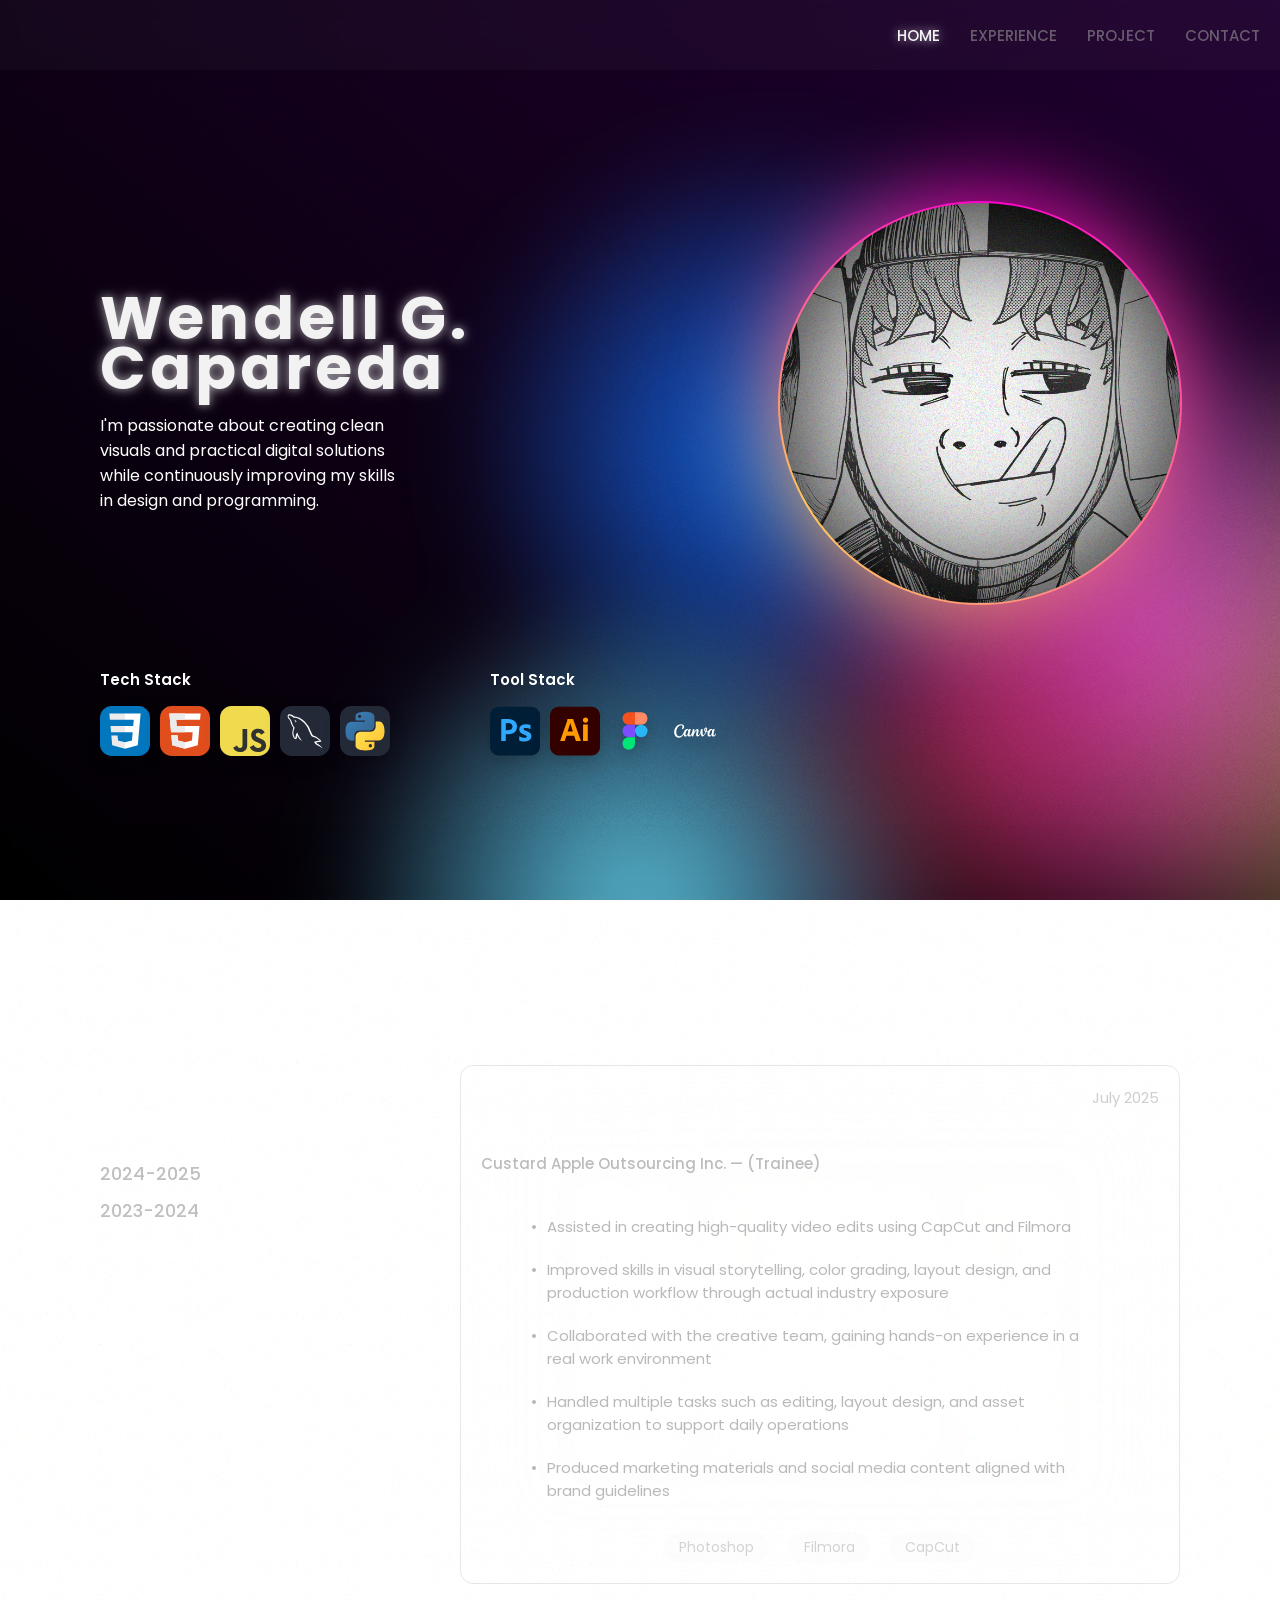
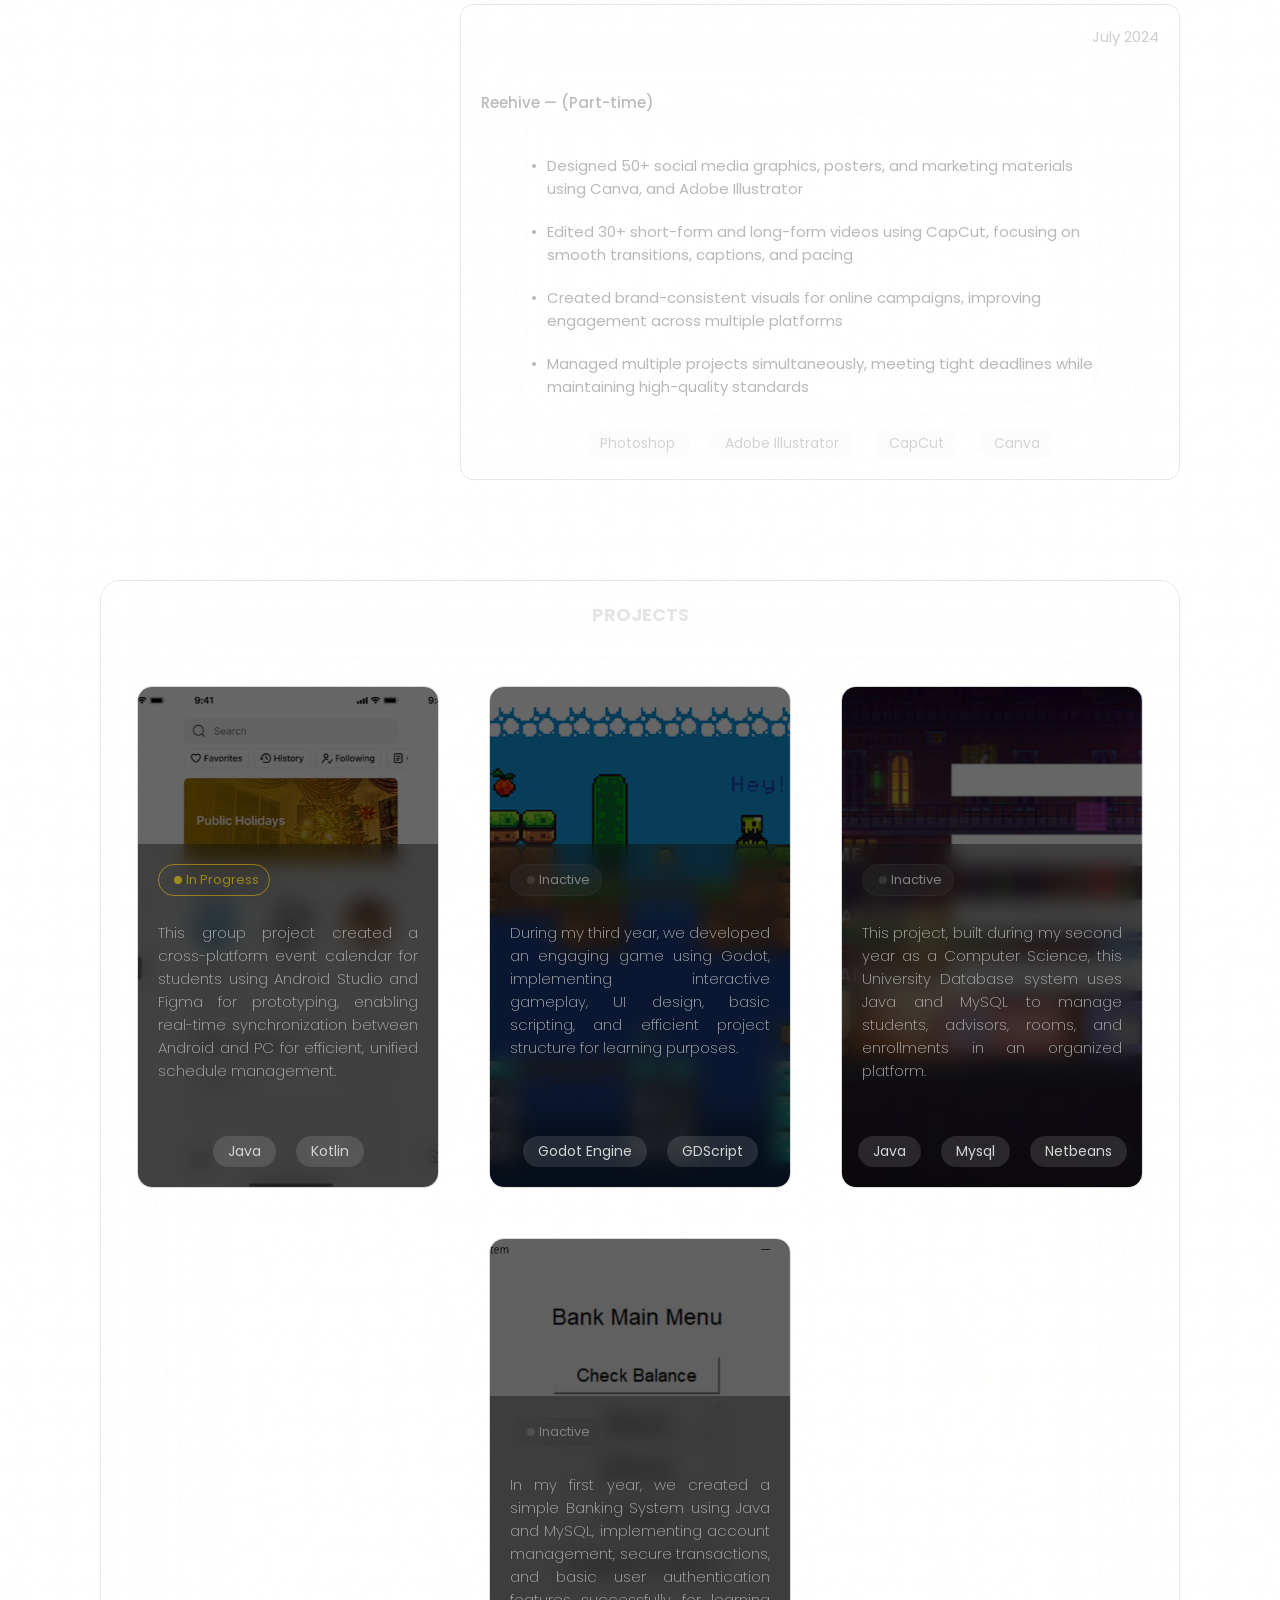
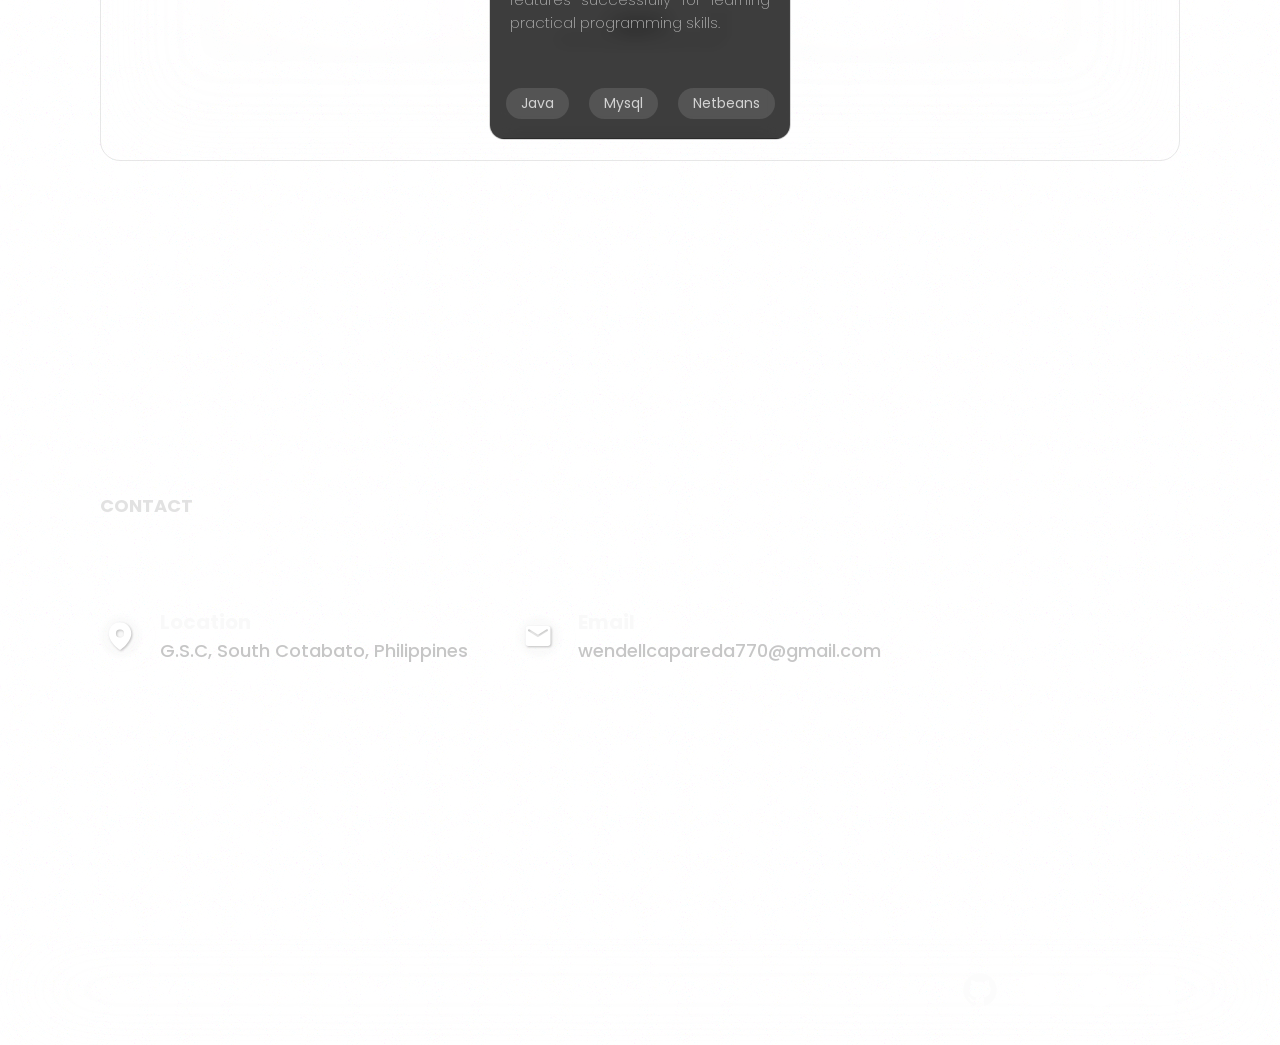
==== commit 90da3632: "Add files via upload" ====
--- a/index.html
+++ b/index.html
@@ -5,14 +5,9 @@
 <head>
   <title>portfolio</title>
   <meta name="viewport" content="width=device-width, initial-scale=1.0">
-  <link rel="stylesheet" href="css-file/body.css">
+  <link rel="stylesheet" href="style.css">
   <link rel="stylesheet" href="https://unpkg.com/aos@next/dist/aos.css" />
-  <link rel="stylesheet" href="css-file/contact.css">
-  <link rel="stylesheet" href="css-file/experience.css">
-  <link rel="stylesheet" href="css-file/header-search.css">
-  <link rel="stylesheet" href="css-file/home.css">
-  <link rel="stylesheet" href="css-file/project.css">
-  <link rel="stylesheet" href="css-file/responsive.css">
+  <link rel="preload" as="image" href="img/Jiji.png">
 </head>
 
 <body>
@@ -86,7 +81,7 @@
           <div data-aos="fade-zoom-in" data-aos-easing="ease-in-back" data-aos-delay="300" data-aos-offset="0"
             data-aos-duration="2500" class="right-img">
             <div class="frame">
-              <img class="img1" src="img/Jiji.png" alt="">
+              <img class="img1" src="img/Jiji.png" alt="" loading="eager">
             </div>
           </div>
         </div>
@@ -168,7 +163,7 @@
                   <h3 class="h3">Muiltimedia Intern(OJT)</h3>
                   <h4 class="h4">Custard Apple Outsourcing Inc. — (Trainee)</h4>
                 </div>
-                <div class="2023-info">
+                <div class="body-info">
                   <div class="info1-exp">
                     <p>&bull;</p>
                     <p>Assisted in creating high-quality video edits using CapCut and Filmora</p>
@@ -212,7 +207,7 @@
                   <h3 class="h3">Graphic Designer/Video Editor</h3>
                   <h4 class="h4">Reehive — (Part-time)</h4>
                 </div>
-                <div class="2023-info">
+                <div class="body-info">
                   <div class="info1-exp">
                     <p>&bull;</p>
                     <p>Designed 50+ social media graphics, posters, and marketing materials using Canva, and Adobe
@@ -255,16 +250,14 @@
           </div>
         </div>
         <div class="proj-flex">
-          <div class="proj" data-tilt data-tilt-glare>
+          <div class="proj">
             <div class="proj-img">
-              <img src="img/calendar.png" alt="">
+              <img src="img/calendar.png" data-tilt alt="" loading="lazy">
             </div>
             <div class="proj-foot">
               <div class="status">
                 <div class="dot">
-                  <svg xmlns="http://www.w3.org/2000/svg" width="16" height="16" viewBox="0 0 16 16">
-                    <circle cx="8" cy="8" r="4" fill="#b36900" />
-                  </svg>
+                  <svg xmlns="http://www.w3.org/2000/svg" width="16" height="16" viewBox="0 0 16 16"><circle cx="8" cy="8" r="4" fill="#ffd502"/></svg>
                 </div>
                 <p>
                   In Progress
@@ -283,43 +276,39 @@
               </div>
             </div>
           </div>
-          <div class="proj" data-tilt data-tilt-glare>
+          <div class="proj">
             <div class="proj-img">
-              <img src="img/Screenshot 2025-12-13 225155.png" alt="">
+              <img src="img/Screenshot 2025-12-13 225155.png" data-tilt alt="" loading="lazy">
+            </div>
+            <div class="proj-foot">
+              <div class="in-status">
+                <div class="in-dot">  
+                  <svg xmlns="http://www.w3.org/2000/svg" width="16" height="16" viewBox="0 0 16 16"><circle cx="8" cy="8" r="4" fill="#fff"/></svg>
+                </div>
+                <p>
+                  Inactive
+                </p>
+              </div>
+              <div>
+                <p class="proj-p1">
+                  During my third year, we developed an engaging game using Godot, implementing interactive gameplay, UI
+                  design, basic scripting, and efficient project structure for learning purposes.
+                </p>
+              </div>
+              <div class="tools-use">
+                <div class="tool">Godot Engine</div>
+                <div class="tool">GDScript</div>
+              </div>
+            </div>
+          </div>
+          <div class="proj">
+            <div class="proj-img">
+              <img src="img/sample.png" data-tilt alt="" loading="lazy">
             </div>
             <div class="proj-foot">
               <div class="in-status">
                 <div class="in-dot">
-                  <svg xmlns="http://www.w3.org/2000/svg" width="16" height="16" viewBox="0 0 16 16">
-                    <circle cx="8" cy="8" r="4" fill="#787878" stroke-width="0.5" stroke="#787878" />
-                  </svg>
-                </div>
-                <p>
-                  Inactive
-                </p>
-              </div>
-              <div>
-                <p class="proj-p1">
-                  During my third year, we developed an engaging game using Godot, implementing interactive gameplay, UI
-                  design, basic scripting, and efficient project structure for learning purposes.
-                </p>
-              </div>
-              <div class="tools-use">
-                <div class="tool">Godot Engine</div>
-                <div class="tool">GDScript</div>
-              </div>
-            </div>
-          </div>
-          <div class="proj" data-tilt data-tilt-glare>
-            <div class="proj-img">
-              <img src="img/sample.png" alt="">
-            </div>
-            <div class="proj-foot">
-              <div class="in-status">
-                <div class="in-dot">
-                  <svg xmlns="http://www.w3.org/2000/svg" width="16" height="16" viewBox="0 0 16 16">
-                    <circle cx="8" cy="8" r="4" fill="#787878" stroke-width="0.5" stroke="#787878" />
-                  </svg>
+                  <svg xmlns="http://www.w3.org/2000/svg" width="16" height="16" viewBox="0 0 16 16"><circle cx="8" cy="8" r="4" fill="#fff"/></svg>
                 </div>
                 <p>
                   Inactive
@@ -339,16 +328,14 @@
               </div>
             </div>
           </div>
-          <div class="proj" data-tilt data-tilt-glare>
+          <div class="proj">
             <div class="proj-img">
-              <img src="img/bank.png" alt="">
+              <img src="img/bank.png" data-tilt alt="" loading="lazy">
             </div>
             <div class="proj-foot">
               <div class="in-status">
                 <div class="in-dot">
-                  <svg xmlns="http://www.w3.org/2000/svg" width="16" height="16" viewBox="0 0 16 16">
-                    <circle cx="8" cy="8" r="4" fill="#787878" stroke-width="0.5" stroke="#787878" />
-                  </svg>
+                  <svg xmlns="http://www.w3.org/2000/svg" width="16" height="16" viewBox="0 0 16 16"><circle cx="8" cy="8" r="4" fill="#fff"/></svg>
                 </div>
                 <p>
                   Inactive
@@ -430,8 +417,8 @@
     <link href="https://fonts.googleapis.com/css2?family=JetBrains+Mono:ital,wght@0,100..800;1,100..800&display=swap"
       rel="stylesheet">
 
-    <!-- <script src="js-file/vanilla-tilt.js"></script> -->
-    <script src="https://unpkg.com/aos@next/dist/aos.js"></script>
+    <script src="js-file/vanilla-tilt.js" defer></script>
+    <script src="https://unpkg.com/aos@next/dist/aos.js" defer></script>
     <script>
       AOS.init();
     </script>
--- a/style.css
+++ b/style.css
@@ -0,0 +1,1692 @@
+:root {
+  --color-bg1: rgb(0, 0, 0);
+  --color-bg2: rgb(29, 0, 44);
+
+  --color1: 18, 113, 255;
+  --color2: 221, 74, 255;
+  --color3: 100, 220, 255;
+  --color4: 200, 50, 50;
+  --color5: 180, 180, 50;
+  --color-interactive: 140, 100, 255;
+
+  --circle-size: 80%;
+  --blending: hard-light;
+}
+
+@keyframes moveVertical {
+  0% {
+    transform: translateY(-40vh);
+  }
+
+  50% {
+    transform: translateY(40vh);
+  }
+
+  100% {
+    transform: translateY(-40vh);
+  }
+}
+
+@keyframes moveInCircle {
+  0% {
+    transform: translate(-30vw, 0);
+  }
+
+  25% {
+    transform: translate(0, -30vh);
+  }
+
+  50% {
+    transform: translate(30vw, 0);
+  }
+
+  75% {
+    transform: translate(0, 30vh);
+  }
+
+  100% {
+    transform: translate(-30vw, 0);
+  }
+}
+
+@keyframes moveHorizontal {
+  0% {
+    transform: translateX(-50%) translateY(-10%);
+  }
+
+  50% {
+    transform: translateX(50%) translateY(10%);
+  }
+
+  100% {
+    transform: translateX(-50%) translateY(-10%);
+  }
+}
+
+
+html {
+  scroll-behavior: smooth;
+  overscroll-behavior: none;
+  height: auto;
+  min-height: 100%;
+}
+
+body {
+  scroll-behavior: smooth;
+  margin: 0;
+  height: auto;
+  min-height: 100%;
+  font-family: "Poppins";
+  overscroll-behavior: none;
+  position: relative;
+}
+
+.page {
+  position: relative;
+  z-index: 0;
+  min-height: 100vh;
+}
+
+.background-layer {
+  position: fixed;
+  top: 0;
+  left: 0;
+  width: 100vw;
+  height: 100vh;
+  z-index: -2;
+  overflow: hidden;
+
+  background: linear-gradient(40deg, var(--color-bg1), var(--color-bg2));
+  pointer-events: none;
+}
+
+
+.gradients-container {
+  width: 100vw;
+  height: 100vh;
+  filter: blur(40px);
+}
+
+.g1,
+.g2,
+.g3,
+.g4,
+.g5,
+.interactive {
+  position: absolute;
+  mix-blend-mode: var(--blending);
+}
+
+.g1 {
+  width: var(--circle-size);
+  height: var(--circle-size);
+  top: 10%;
+  left: 20%;
+  background: radial-gradient(circle, rgba(var(--color1), 0.8), transparent 50%);
+  animation: moveVertical 30s ease infinite;
+}
+
+.g2 {
+  width: var(--circle-size);
+  height: var(--circle-size);
+  top: 30%;
+  left: 50%;
+  background: radial-gradient(circle, rgba(var(--color2), 0.8), transparent 50%);
+  transform-origin: center center;
+  animation: moveInCircle 20s linear infinite reverse;
+}
+
+.g3 {
+  width: var(--circle-size);
+  height: var(--circle-size);
+  top: 60%;
+  left: 10%;
+  background: radial-gradient(circle, rgba(var(--color3), 0.8), transparent 50%);
+  animation: moveInCircle 40s linear infinite;
+}
+
+.g4 {
+  width: var(--circle-size);
+  height: var(--circle-size);
+  top: 40%;
+  left: 40%;
+  background: radial-gradient(circle, rgba(var(--color4), 0.8), transparent 50%);
+  animation: moveHorizontal 40s ease infinite;
+  opacity: 0.7;
+}
+
+.g5 {
+  width: calc(var(--circle-size) * 1.5);
+  height: calc(var(--circle-size) * 1.5);
+  top: 20%;
+  left: 60%;
+  background: radial-gradient(circle, rgba(var(--color5), 0.8), transparent 50%);
+  animation: moveInCircle 25s ease infinite;
+}
+
+
+.noise-layer {
+  position: absolute;
+  top: 0;
+  left: 0;
+  right: 0;
+  bottom: 0;
+  z-index: -1;
+
+  pointer-events: none;
+
+
+  opacity: 0.2;
+  filter: contrast(120%) brightness(150%);
+
+  background-image: url("data:image/svg+xml,%3Csvg viewBox='0 0 249 249' xmlns='http://www.w3.org/2000/svg'%3E%3Cfilter id='noiseFilter'%3E%3CfeTurbulence type='fractalNoise' baseFrequency='4.04' numOctaves='3' stitchTiles='stitch'/%3E%3C/filter%3E%3Crect width='100%25' height='100%25' filter='url(%23noiseFilter)'/%3E%3C/svg%3E");
+  background-repeat: repeat;
+  background-size: 250px 250px;
+
+  mix-blend-mode: overlay;
+}
+
+
+.whole {
+  position: relative;
+  z-index: 1;
+}
+
+
+.article-nav a,
+.record a {
+  color: rgb(150, 150, 150);
+  opacity: 0.6;
+  transition: color 0.3s ease, 
+              opacity 0.3s ease, 
+              text-shadow 0.3s ease;
+}
+
+.article-nav a:hover,
+.record a:hover{
+  color: rgb(210, 210, 210);
+}
+
+.article-nav a.active-scroll,
+.record a.active-scroll {
+  color: rgb(242, 242, 242);
+  text-shadow: 0 0 8px #ffffff77, 0 0 15px #ffffff5a;
+  opacity: 1;
+}
+
+.exp,
+.name,
+.proj-header,
+.heading {
+  opacity: 0.6;
+  transition: opacity 0.5s ease, color 0.5s ease, text-shadow 0.5s ease;
+}
+
+.exp.active-scroll,
+.name.active-scroll,
+.proj-header.active-scroll,
+.heading.active-scroll {
+  color: rgb(242, 242, 242);
+  text-shadow: 0 0 8px #ffffff77, 0 0 15px #ffffff5a;
+  opacity: 1;
+}
+
+
+nav {
+  position: fixed;
+  display: flex;
+  flex-direction: row;
+  align-items: center;
+  justify-content: end;
+  background-color: rgba(255, 255, 255, 0.027);
+  backdrop-filter: blur(10px);
+  box-shadow: 1px 1px 7px rgba(0, 0, 0, 0.1);
+  height: 70px;
+  width: 100%;
+  top: 0;
+  z-index: 1000;
+
+}
+
+nav a {
+  font-size: 15px;
+}
+
+.mask-blur {
+  width: 100%;
+  height: auto;
+  min-height: 75px;
+  position: fixed;
+  bottom: 0;
+  z-index: 4;
+  backdrop-filter: blur(5px);
+  mask: linear-gradient(to top,
+      rgba(0, 0, 0, 1) 0%,
+      rgba(0, 0, 0, 0.99) 30%,
+      rgba(0, 0, 0, 0.5) 70%,
+      rgba(0, 0, 0, 0) 100%);
+}
+
+/* 
+.search-bar {
+  display: flex;
+  flex-direction: row;
+  gap: 5px;
+  align-items: center;
+  margin-left: 20px;
+}
+
+.search {
+  height: 27px;
+  width: 300px;
+  color: black;
+  background-color: rgb(231, 231, 231);
+  padding-left: 10px;
+  border-radius: 7px;
+  border: solid 0.5px rgba(203, 203, 203, 0.596);
+  transition: background-color 0.15s;
+}
+
+.search:hover {
+  background-color: rgb(239, 239, 239);
+}
+
+.search:focus {
+  border: 1px solid;
+}
+
+.ai-icon {
+  width: 37px;
+  filter: drop-shadow(1px 1px 1px gray);
+} */
+
+.pages {
+  display: flex;
+  flex-direction: row;
+  gap: 50px;
+  margin-right: 50px;
+}
+
+.pages a {
+  color: rgb(71, 71, 71);
+  font-weight: bold;
+  font-size: 14px;
+  width: auto;
+  border: none;
+  text-decoration: none;
+  background-color: rgba(255, 255, 255, 0);
+  transition: all 0.2s ease;
+}
+
+.pages a:hover {
+  color: rgb(145, 145, 145);
+  transform: scale(1.02);
+}
+
+.blank-li {
+  margin-right: auto;
+}
+
+nav ul {
+  list-style: none;
+  position: relative;
+  display: flex;
+  gap: 30px;
+  padding-top: 0;
+  padding-left: 20px;
+  padding-right: 20px;
+  text-decoration: none;
+}
+
+#overlay {
+  position: fixed;
+  inset: 0;
+  background: rgba(0, 0, 0, 0.1);
+  backdrop-filter: blur(4px);
+  opacity: 0;
+  pointer-events: none;
+  transition: opacity 250ms ease;
+  z-index: 9;
+}
+
+#open-menu,
+#close-menu {
+  opacity: 0.5;
+  transition: opacity 200ms ease;
+}
+
+#open-menu:hover,
+#close-menu:hover {
+  opacity: 1;
+}
+
+
+
+.home {
+  display: flex;
+  flex-direction: column;
+  justify-content: center;
+  width: auto;
+  height: 85vh;
+  padding: 100px;
+  background-color: rgba(255, 255, 255, 0);
+}
+
+.home1 {
+  display: flex;
+  flex-direction: row;
+  padding-bottom: 50px;
+  align-items: center;
+  justify-content: space-between;
+  width: 100%;
+}
+
+.content {
+  display: flex;
+  flex-direction: column;
+}
+
+.right-img {
+  justify-items: center;
+}
+
+.name {
+  width: 450;
+  letter-spacing: 4px;
+  font-weight: 700;
+  font-size: 70px;
+  color: rgb(255, 255, 255);
+  margin-bottom: 0;
+  margin-top: 0;
+  line-height: 60px;
+}
+
+.p1 {
+  width: 400px;
+  margin-top: 20px;
+  margin-bottom: 0;
+  color: rgb(255, 255, 255);
+}
+
+
+.frame {
+  width: 400px;
+  height: 400px;
+  border-radius: 50%;
+  position: relative;
+  overflow: visible;
+  transition: all 0.3s ease;
+}
+
+.frame::before,
+.frame::after {
+  content: '';
+  position: absolute;
+  inset: -2px;
+  border-radius: 50%;
+  z-index: 1;
+  pointer-events: none;
+  transition: all 0.3s ease;
+}
+
+.frame::before {
+  background: conic-gradient(from var(--angle), rgb(255, 0, 204), rgb(255, 111, 145), rgb(255, 199, 95), rgb(255, 0, 204));
+  z-index: 2;
+  animation: glowing-border 4s linear infinite;
+}
+
+.frame::after {
+  background: conic-gradient(from var(--angle), #ff00cc, #ff6f91, #ffc75f, #ff00cc);
+  filter: blur(50px);
+  opacity: 1;
+  z-index: 0;
+  animation: glowing-border 5s linear infinite;
+}
+
+.frame:hover::before {
+  inset: -4px; 
+}
+
+.frame:hover::after {
+  filter: blur(70px);
+  opacity: 1s ;
+}
+
+@property --angle {
+  syntax: '<angle>';
+  initial-value: 0deg;
+  inherits: false;
+}
+
+@keyframes glowing-border {
+  from {
+    --angle: 0deg;
+  }
+
+  to {
+    --angle: 360deg;
+  }
+}
+
+.img1 {
+  width: 100%;
+  height: 100%;
+  border-radius: 50%;
+  object-fit: cover;
+  position: relative;
+  z-index: 3;
+}
+
+
+.home2 {
+  display: flex;
+  align-items: center;
+  margin-top: 0;
+  flex-direction: row;
+  gap: 100px;
+}
+
+.p2 {
+  font-weight: 600;
+  font-size: 15px;
+  color: rgb(255, 255, 255);
+}
+
+.icons {
+  display: flex;
+  flex-direction: row;
+  gap: 10px;
+}
+
+.css {
+  display: inline-block;
+  width: 50px;
+  height: 50px;
+  background-repeat: no-repeat;
+  background-size: 100% 100%;
+  background-image: url("data:image/svg+xml,%3Csvg xmlns='http://www.w3.org/2000/svg' viewBox='0 0 256 256'%3E%3Cg fill='none'%3E%3Crect width='256' height='256' fill='%230277bd' rx='60'/%3E%3Cpath fill='%23ebebeb' d='m53.753 102.651l2.862 31.942h71.481v-31.942zM128.095 38H48l2.904 31.942h77.191zm0 180.841v-33.233l-.14.037l-35.574-9.605l-2.274-25.476H58.042l4.475 50.154l65.431 18.164z'/%3E%3Cpath fill='%23fff' d='m167.318 134.593l-3.708 41.426l-35.625 9.616v33.231l65.483-18.148l.48-5.397l7.506-84.092l.779-8.578L208 38h-80.015v31.942h45.009l-2.906 32.709h-42.103v31.942z'/%3E%3C/g%3E%3C/svg%3E");
+}
+
+.html {
+  display: inline-block;
+  width: 50px;
+  height: 50px;
+  background-repeat: no-repeat;
+  background-size: 100% 100%;
+  background-image: url("data:image/svg+xml,%3Csvg xmlns='http://www.w3.org/2000/svg' viewBox='0 0 256 256'%3E%3Cg fill='none'%3E%3Crect width='256' height='256' fill='%23e14e1d' rx='60'/%3E%3Cpath fill='%23fff' d='m48 38l8.61 96.593h110.71l-3.715 41.43l-35.646 9.638l-35.579-9.624l-2.379-26.602H57.94l4.585 51.281l65.427 18.172l65.51-18.172l8.783-98.061H85.824l-2.923-32.71h122.238L208 38z'/%3E%3Cpath fill='%23ebebeb' d='M128 38H48l8.61 96.593H128v-31.938H85.824l-2.923-32.71H128zm0 147.647l-.041.014l-35.579-9.624l-2.379-26.602H57.94l4.585 51.281l65.427 18.172l.049-.014z'/%3E%3C/g%3E%3C/svg%3E");
+}
+
+.js {
+  display: inline-block;
+  width: 50px;
+  height: 50px;
+  background-repeat: no-repeat;
+  background-size: 100% 100%;
+  background-image: url("data:image/svg+xml,%3Csvg xmlns='http://www.w3.org/2000/svg' viewBox='0 0 256 256'%3E%3Cg fill='none'%3E%3Crect width='256' height='256' fill='%23f0db4f' rx='60'/%3E%3Cpath fill='%23323330' d='m67.312 213.932l19.59-11.856c3.78 6.701 7.218 12.371 15.465 12.371c7.905 0 12.889-3.092 12.889-15.12v-81.798h24.058v82.138c0 24.917-14.606 36.259-35.916 36.259c-19.245 0-30.416-9.967-36.087-21.996m85.07-2.576l19.588-11.341c5.157 8.421 11.859 14.607 23.715 14.607c9.969 0 16.325-4.984 16.325-11.858c0-8.248-6.53-11.17-17.528-15.98l-6.013-2.579c-17.357-7.388-28.871-16.668-28.871-36.258c0-18.044 13.748-31.792 35.229-31.792c15.294 0 26.292 5.328 34.196 19.247l-18.731 12.029c-4.125-7.389-8.591-10.31-15.465-10.31c-7.046 0-11.514 4.468-11.514 10.31c0 7.217 4.468 10.139 14.778 14.608l6.014 2.577c20.449 8.765 31.963 17.699 31.963 37.804c0 21.654-17.012 33.51-39.867 33.51c-22.339 0-36.774-10.654-43.819-24.574'/%3E%3C/g%3E%3C/svg%3E");
+}
+
+.mysql {
+  display: inline-block;
+  width: 50px;
+  height: 50px;
+  background-repeat: no-repeat;
+  background-size: 100% 100%;
+  background-image: url("data:image/svg+xml,%3Csvg xmlns='http://www.w3.org/2000/svg' viewBox='0 0 256 256'%3E%3Cg fill='none'%3E%3Crect width='256' height='256' fill='%23242938' rx='60'/%3E%3Cg clip-path='url(%23SVGbgBPycOC)'%3E%3Cpath fill='%23fff' fill-rule='evenodd' d='M203.801 178.21c-9.79-.272-17.385.731-23.75 3.409c-1.833.736-4.774.736-5.016 3.043c.98.968 1.098 2.552 1.957 3.894c1.467 2.435 4.041 5.715 6.365 7.417l7.834 5.598c4.774 2.917 10.16 4.622 14.811 7.542c2.694 1.704 5.386 3.894 8.08 5.721c1.372.973 2.203 2.558 3.918 3.163v-.368c-.856-1.091-1.103-2.672-1.956-3.894l-3.677-3.526c-3.547-4.744-7.957-8.884-12.731-12.287c-3.918-2.677-12.484-6.326-14.076-10.825l-.241-.273c2.689-.272 5.872-1.219 8.445-1.949c4.165-1.091 7.957-.851 12.238-1.945l5.88-1.704v-1.091c-2.204-2.189-3.795-5.11-6.119-7.176c-6.242-5.353-13.102-10.586-20.203-14.965c-3.794-2.432-8.692-4.017-12.731-6.081c-1.473-.731-3.918-1.096-4.774-2.312c-2.209-2.672-3.43-6.204-5.021-9.369l-10.037-21.168c-2.203-4.745-3.553-9.49-6.242-13.869c-12.611-20.683-26.324-33.212-47.38-45.502c-4.527-2.555-9.913-3.654-15.64-4.99l-9.18-.49c-1.962-.851-3.919-3.164-5.633-4.26c-6.978-4.38-24.974-13.868-30.12-1.363c-3.305 7.907 4.899 15.692 7.684 19.709c2.085 2.798 4.774 5.96 6.247 9.124c.823 2.067 1.098 4.259 1.957 6.449c1.956 5.352 3.794 11.316 6.365 16.306c1.372 2.555 2.813 5.235 4.527 7.545c.98 1.363 2.695 1.947 3.06 4.136c-1.715 2.435-1.833 6.081-2.813 9.127c-4.409 13.748-2.694 30.78 3.548 40.902c1.962 3.04 6.585 9.734 12.858 7.177c5.509-2.19 4.28-9.124 5.871-15.208c.37-1.458.124-2.432.856-3.408v.273l5.021 10.097c3.795 5.961 10.408 12.167 15.914 16.306c2.936 2.19 5.263 5.964 8.934 7.3v-.368h-.241c-.736-1.091-1.839-1.582-2.818-2.433c-2.203-2.189-4.651-4.867-6.366-7.299c-5.139-6.812-9.666-14.357-13.708-22.142c-1.961-3.771-3.676-7.908-5.262-11.679c-.741-1.461-.741-3.654-1.962-4.379c-1.839 2.672-4.527 4.99-5.88 8.273c-2.327 5.23-2.568 11.679-3.424 18.371c-.494.122-.275 0-.494.272c-3.913-.97-5.263-4.99-6.73-8.393c-3.672-8.638-4.287-22.507-1.104-32.484c.856-2.555 4.533-10.585 3.065-13.018c-.74-2.312-3.183-3.648-4.533-5.475c-1.591-2.312-3.3-5.23-4.403-7.785c-2.936-6.817-4.404-14.357-7.59-21.17c-1.473-3.164-4.041-6.45-6.124-9.367c-2.327-3.286-4.892-5.599-6.73-9.49c-.612-1.363-1.468-3.528-.489-4.99c.242-.973.735-1.363 1.71-1.581c1.59-1.364 6.124.365 7.715 1.09c4.527 1.827 8.322 3.529 12.117 6.081c1.715 1.216 3.553 3.529 5.756 4.14h2.574c3.918.85 8.322.272 11.99 1.363c6.49 2.072 12.364 5.11 17.632 8.398c16.035 10.098 29.26 24.454 38.193 41.611c1.468 2.798 2.08 5.353 3.43 8.273c2.574 5.964 5.757 12.045 8.322 17.888c2.574 5.718 5.021 11.562 8.693 16.306c1.838 2.555 9.18 3.891 12.484 5.23c2.45 1.091 6.242 2.073 8.451 3.409c4.159 2.555 8.322 5.475 12.237 8.273c1.956 1.456 8.081 4.499 8.445 6.926zM78.958 72.487a19.6 19.6 0 0 0-5.015.608v.273h.241c.98 1.947 2.695 3.286 3.918 4.99l2.818 5.84l.242-.272c1.714-1.216 2.573-3.163 2.573-6.08c-.735-.851-.856-1.705-1.468-2.556c-.735-1.216-2.326-1.827-3.309-2.797z' clip-rule='evenodd'/%3E%3C/g%3E%3Cdefs%3E%3CclipPath id='SVGbgBPycOC'%3E%3Cpath fill='%23fff' d='M38 38h180v180H38z'/%3E%3C/clipPath%3E%3C/defs%3E%3C/g%3E%3C/svg%3E");
+}
+
+.python {
+  display: inline-block;
+  width: 50px;
+  height: 50px;
+  background-repeat: no-repeat;
+  background-size: 100% 100%;
+  background-image: url("data:image/svg+xml,%3Csvg xmlns='http://www.w3.org/2000/svg' viewBox='0 0 256 256'%3E%3Cg fill='none'%3E%3Crect width='256' height='256' fill='%23242938' rx='60'/%3E%3Cpath fill='url(%23SVGQp78JeTL)' d='M127.279 29c-50.772 0-47.602 22.018-47.602 22.018l.057 22.81h48.451v6.85H60.489S28 76.992 28 128.221s28.357 49.414 28.357 49.414h16.924v-23.773s-.912-28.357 27.905-28.357h48.054s26.999.436 26.999-26.094V55.546S180.338 29 127.279 29m-26.716 15.339a8.71 8.71 0 0 1 8.717 8.717a8.71 8.71 0 0 1-8.717 8.716a8.71 8.71 0 0 1-8.716-8.716a8.71 8.71 0 0 1 8.716-8.717'/%3E%3Cpath fill='url(%23SVGTfP00bRe)' d='M128.721 227.958c50.772 0 47.602-22.017 47.602-22.017l-.057-22.811h-48.451v-6.849h67.696S228 179.966 228 128.736s-28.357-49.413-28.357-49.413h-16.924v23.773s.912 28.357-27.905 28.357H106.76s-27-.437-27 26.093v43.866s-4.099 26.546 48.961 26.546m26.716-15.339a8.71 8.71 0 0 1-8.717-8.716a8.71 8.71 0 0 1 8.717-8.717a8.71 8.71 0 0 1 8.717 8.717a8.71 8.71 0 0 1-8.717 8.716'/%3E%3Cdefs%3E%3ClinearGradient id='SVGQp78JeTL' x1='47.22' x2='146.333' y1='46.896' y2='145.02' gradientUnits='userSpaceOnUse'%3E%3Cstop stop-color='%23387eb8'/%3E%3Cstop offset='1' stop-color='%23366994'/%3E%3C/linearGradient%3E%3ClinearGradient id='SVGTfP00bRe' x1='108.056' x2='214.492' y1='109.905' y2='210.522' gradientUnits='userSpaceOnUse'%3E%3Cstop stop-color='%23ffe052'/%3E%3Cstop offset='1' stop-color='%23ffc331'/%3E%3C/linearGradient%3E%3C/defs%3E%3C/g%3E%3C/svg%3E");
+}
+
+.material-icon-theme--figma {
+  display: inline-block;
+  width: 50px;
+  height: 50px;
+  background-repeat: no-repeat;
+  background-size: 100% 100%;
+  background-image: url("data:image/svg+xml,%3Csvg xmlns='http://www.w3.org/2000/svg' viewBox='0 0 32 32'%3E%3Cpath fill='%23f4511e' d='M12 4h4v8h-4a4 4 0 0 1-4-4a4 4 0 0 1 4-4'/%3E%3Cpath fill='%23ff8a65' d='M20 12h-4V4h4a4 4 0 0 1 4 4a4 4 0 0 1-4 4'/%3E%3Crect width='8' height='8' x='16' y='12' fill='%2329b6f6' rx='4' transform='rotate(180 20 16)'/%3E%3Cpath fill='%237c4dff' d='M12 12h4v8h-4a4 4 0 0 1-4-4a4 4 0 0 1 4-4'/%3E%3Cpath fill='%2300e676' d='M12 20h4v4a4 4 0 0 1-4 4a4 4 0 0 1-4-4a4 4 0 0 1 4-4'/%3E%3C/svg%3E");
+}
+
+.devicon--photoshop {
+  display: inline-block;
+  width: 50px;
+  height: 50px;
+  background-repeat: no-repeat;
+  background-size: 100% 100%;
+  background-image: url("data:image/svg+xml,%3Csvg xmlns='http://www.w3.org/2000/svg' viewBox='0 0 128 128'%3E%3Cpath fill='%23001e36' d='M22.667 1.6h82.666C117.867 1.6 128 11.733 128 24.267v79.466c0 12.534-10.133 22.667-22.667 22.667H22.667C10.133 126.4 0 116.267 0 103.733V24.267C0 11.733 10.133 1.6 22.667 1.6'/%3E%3Cpath fill='%2331a8ff' d='M45.867 33.333c-1.6 0-3.2 0-4.853.054c-1.654.053-3.201.053-4.641.107c-1.44.053-2.773.053-4.053.106c-1.227.053-2.08.053-2.987.053c-.373 0-.533.213-.533.587v54.88c0 .48.213.694.64.694h10.347c.373-.054.64-.374.586-.747v-17.12c1.013 0 1.76 0 2.294.053c.533.053 1.386.053 2.666.053c4.374 0 8.374-.48 12-1.813c3.467-1.28 6.454-3.52 8.587-6.507q3.2-4.48 3.2-11.36c0-2.4-.426-4.693-1.226-6.933A17 17 0 0 0 64 39.36a19.05 19.05 0 0 0-7.147-4.374c-2.987-1.12-6.613-1.653-10.986-1.653m1.19 10.505c1.9.036 3.75.368 5.476 1.068c1.547.587 2.827 1.654 3.734 3.04a8.8 8.8 0 0 1 1.227 4.748c0 2.346-.534 4.16-1.654 5.493c-1.174 1.333-2.667 2.347-4.373 2.827c-1.974.64-4.054.959-6.134.959h-2.827c-.64 0-1.332-.053-2.079-.106v-17.92c.373-.054 1.12-.107 2.187-.053c1.013-.054 2.239-.054 3.626-.054q.41-.01.817-.002m44.73 2.723c-3.787 0-6.934.586-9.44 1.866c-2.293 1.067-4.267 2.773-5.6 4.906c-1.173 1.974-1.814 4.16-1.814 6.454a11.45 11.45 0 0 0 1.227 5.44a13.8 13.8 0 0 0 4.054 4.533a32.6 32.6 0 0 0 7.573 3.84c2.613 1.013 4.373 1.813 5.227 2.506c.853.694 1.28 1.387 1.28 2.134c0 .96-.587 1.867-1.44 2.24c-.96.48-2.4.747-4.427.747c-2.133 0-4.267-.267-6.294-.8a22.8 22.8 0 0 1-6.613-2.613c-.16-.107-.32-.16-.48-.053c-.16.106-.213.319-.213.479v9.28c-.053.427.213.8.587 1.013a21.5 21.5 0 0 0 5.44 1.707c2.4.48 4.799.693 7.252.693c3.84 0 7.041-.586 9.654-1.706c2.4-.96 4.48-2.613 5.973-4.747a12.4 12.4 0 0 0 2.08-7.093a11.5 11.5 0 0 0-1.226-5.493c-1.014-1.814-2.454-3.307-4.214-4.427a38.6 38.6 0 0 0-8.213-3.894a49 49 0 0 1-3.787-1.76c-.693-.373-1.333-.853-1.813-1.44c-.32-.427-.533-.906-.533-1.386s.16-1.013.426-1.44c.374-.533.96-.907 1.653-1.067c1.014-.266 2.134-.427 3.2-.374c2.027 0 4 .267 5.974.694c1.814.373 3.52.96 5.12 1.814c.213.106.48.106.96 0a.66.66 0 0 0 .267-.534v-8.693c0-.214-.054-.427-.107-.64c-.107-.213-.32-.427-.533-.48A18.8 18.8 0 0 0 98.4 47.04a46 46 0 0 0-6.613-.48z'/%3E%3C/svg%3E");
+}
+
+.lineicons--canva {
+  display: inline-block;
+  width: 50px;
+  height: 50px;
+  background-repeat: no-repeat;
+  background-size: 100% 100%;
+  background-image: url("data:image/svg+xml,%3Csvg xmlns='http://www.w3.org/2000/svg' viewBox='0 0 24 24'%3E%3Cpath fill='%23fff' d='M21.869 13.173c-.03 0-.06.02-.08.07c-.201.581-.482.932-.712.932c-.13 0-.18-.15-.18-.37c0-.572.34-1.785.51-2.346q.03-.105.03-.18c0-.161-.09-.242-.31-.242c-.23 0-.491.09-.732.522c-.08-.381-.34-.542-.702-.542c-.41 0-.812.271-1.142.702c-.331.431-.722.572-1.013.501c.21-.51.29-.902.29-1.183c0-.45-.22-.721-.58-.721c-.542 0-.853.521-.853 1.062c0 .421.19.852.612 1.063c-.351.792-.862 1.514-1.063 1.514c-.25 0-.33-1.233-.31-2.116c.01-.5.05-.53.05-.681c0-.09-.06-.15-.291-.15c-.532 0-.702.45-.722.972c-.01.2-.04.39-.09.581c-.22.792-.682 1.404-.983 1.404c-.14 0-.18-.14-.18-.321c0-.572.32-1.293.32-1.905c0-.45-.2-.732-.57-.732c-.442 0-1.013.522-1.564 1.494c.18-.742.25-1.463-.281-1.463q-.18 0-.331.09a.19.19 0 0 0-.11.18c.05.792-.642 2.827-1.293 2.827c-.12 0-.18-.13-.18-.34c0-.572.34-1.785.51-2.347a.7.7 0 0 0 .03-.19c0-.15-.09-.23-.31-.23c-.23 0-.491.09-.732.52c-.09-.38-.34-.54-.702-.54c-.591 0-1.243.62-1.534 1.433c-.39 1.083-1.162 2.135-2.215 2.135c-.952 0-1.454-.792-1.454-2.045c0-1.814 1.334-3.288 2.316-3.288c.471 0 .692.3.692.762c0 .561-.31.812-.31 1.032c0 .06.05.13.16.13c.43 0 .932-.5.932-1.192S6.25 8.792 5.268 8.792C3.634 8.792 2 10.426 2 12.532c0 1.673.822 2.676 2.246 2.676c.972 0 1.824-.752 2.275-1.634c.05.732.381 1.112.892 1.112c.451 0 .812-.27 1.093-.741c.11.49.39.731.762.731c.42 0 .782-.27 1.112-.761c0 .39.08.761.422.761c.16 0 .35-.04.38-.18c.361-1.474 1.244-2.687 1.514-2.687c.08 0 .1.08.1.17c0 .402-.28 1.224-.28 1.745c0 .572.24.942.742.942c.551 0 1.112-.671 1.483-1.664c.12.923.371 1.664.762 1.664c.481 0 1.353-1.022 1.875-2.105c.2.03.511.02.812-.19c-.13.32-.2.671-.2 1.012c0 1.003.48 1.283.891 1.283c.451 0 .812-.27 1.093-.741c.09.42.33.731.762.731c.672 0 1.263-.691 1.263-1.263c.01-.12-.06-.22-.13-.22m-14.035.952c-.27 0-.38-.27-.38-.682c0-.711.49-1.904 1.002-1.904c.22 0 .31.26.31.591c0 .722-.46 1.995-.932 1.995M17.187 12c-.16-.19-.22-.461-.22-.692c0-.29.11-.531.23-.531s.17.12.17.3c-.01.281-.11.712-.18.923m2.115 2.125c-.27 0-.38-.32-.38-.682c0-.691.49-1.904 1.002-1.904c.22 0 .3.26.3.591c.01.722-.44 1.995-.922 1.995'/%3E%3C/svg%3E");
+}
+
+.devicon--illustrator {
+  display: inline-block;
+  width: 50px;
+  height: 50px;
+  background-repeat: no-repeat;
+  background-size: 100% 100%;
+  background-image: url("data:image/svg+xml,%3Csvg xmlns='http://www.w3.org/2000/svg' viewBox='0 0 128 128'%3E%3Cpath fill='%23300' d='M22.7 1.6h82.7c12.5 0 22.7 10.1 22.7 22.7v79.5c0 12.5-10.1 22.7-22.7 22.7H22.7C10.1 126.4 0 116.3 0 103.7V24.3C0 11.7 10.1 1.6 22.7 1.6'/%3E%3Cpath fill='%23ff9a00' d='M61.9 76.3H42l-4 12.5c-.1.5-.5.8-1 .7H27c-.6 0-.7-.3-.6-1l17.2-49.4c.2-.5.3-1.1.5-1.8c.2-1.1.3-2.3.3-3.5c-.1-.3.2-.5.4-.6h13.8c.4 0 .6.2.7.4l19.5 54.9c.2.6 0 .9-.5.9H67.1c-.4.1-.7-.2-.9-.6zM45.1 65.4h13.5c-.3-1.1-.7-2.5-1.2-3.8c-.5-1.4-1-3-1.4-4.6c-.5-1.7-1-3.3-1.5-4.9c-.5-1.7-1-3.2-1.4-4.7q-.6-2.25-1.2-4.2h-.1q-.75 3.45-1.8 6.9c-.8 2.6-1.6 5.2-2.5 7.9c-.8 2.7-1.6 5.2-2.4 7.4m45.6-22.7c-1.8.1-3.5-.6-4.7-1.9s-1.9-3.1-1.8-4.9c-.1-1.8.6-3.5 1.9-4.7s3-1.9 4.7-1.9c2.1 0 3.7.6 4.9 1.9s1.8 3 1.8 4.7c.1 1.8-.6 3.6-1.9 4.9s-3.1 2-4.9 1.9m-6 46.3V47.9c0-.5.2-.7.7-.7H96c.5 0 .7.3.7.7V89c0 .6-.2.9-.7.9H85.5c-.5-.1-.8-.4-.8-.9'/%3E%3C/svg%3E");
+}
+
+.css,
+.html,
+.js,
+.mysql,
+.python,
+.devicon--illustrator,
+.lineicons--canva,
+.devicon--photoshop,
+.material-icon-theme--figma {
+  transition:
+    transform 0.4s cubic-bezier(.22, .61, .36, 1),
+    filter 0.4s cubic-bezier(.22, .61, .36, 1);
+  will-change: transform, filter;
+  transform-style: preserve-3d;
+
+  filter:
+    drop-shadow(0 6px 8px rgba(0, 0, 0, 0.18));
+}
+
+.css:hover,
+.js:hover,
+.python:hover,
+.lineicons--canva:hover,
+.devicon--illustrator:hover {
+  cursor: pointer;
+  transform:
+    translateY(-3px) rotateX(15deg) rotateY(-10deg) scale(1.02);
+
+  filter:
+    drop-shadow(0 8px 7px rgba(0, 0, 0, 0.05)) drop-shadow(0 15px 15px rgba(0, 0, 0, 0.22)) drop-shadow(0 65px 70px rgba(0, 0, 0, 0.12));
+}
+
+.html:hover,
+.mysql:hover,
+.devicon--photoshop:hover,
+.material-icon-theme--figma:hover {
+  cursor: pointer;
+  transform:
+    translateY(-3px) rotateX(15deg) rotateY(10deg) scale(1.02);
+
+  filter:
+    drop-shadow(0 8px 7px rgba(0, 0, 0, 0.05)) drop-shadow(0 15px 15px rgba(0, 0, 0, 0.22)) drop-shadow(0 65px 70px rgba(0, 0, 0, 0.12));
+}
+
+
+
+main {
+  display: flex;
+  flex-direction: row;
+  align-items: start;
+  justify-content: space-between;
+  height: auto;
+  width: auto;
+  padding: 100px;
+
+}
+
+aside {
+  position: sticky;
+  display: flex;
+  margin-right: 30px;
+  flex-direction: column;
+  top: 160px;
+}
+
+.record {
+  display: flex;
+  list-style: none;
+  flex-direction: column;
+  padding: 0;
+  margin: 0;
+  gap: 10px;
+}
+
+article {
+  width: 80%;
+  display: flex;
+  flex-direction: column;
+  text-align: start;
+  color: rgb(255, 255, 255);
+  gap: 20px;
+  font-size: 15px;
+}
+
+.body-info{
+  display: flex;
+  flex-direction: column;
+  gap: 20px;
+  padding: 0 50px;
+  margin-top: 40px;
+}
+.body-info p{
+  margin: 0;
+  padding: 0;
+}
+
+/* .info1,
+.info2 {
+  position: relative;
+  border-radius: 13px;
+  padding: 20px;
+  background-color: rgb(248, 248, 248);
+  backdrop-filter: blur(20px);
+  transition: all 0.2s ease;
+  overflow: hidden;
+} */
+
+.info1,
+.info2 {
+  padding: 20px;
+  border-radius: 13px;
+  background-color: rgba(254, 254, 254, 0);
+  border: 1px rgba(128, 128, 128, 0.192) solid;
+  backdrop-filter: blur(50px);
+  transition: transform 0.3s ease,
+              box-shadow 0.3s ease,
+              background-color 0.3s ease,
+              text-shadow 0.3s ease;
+  /* position: relative;
+  transition: 0.25s;
+  border: 2px solid transparent;
+  background-clip: padding-box; */
+}
+
+.info1:hover,
+.info2:hover {
+  transform: translateY(-2px);
+  box-shadow: 0 2px 6px rgba(0, 0, 0, 0.136);
+  background-color: rgba(254, 254, 254, 0.041);
+  text-shadow: 0 0 8px #ffffff36, 0 0 15px #ffffff40;
+
+
+}
+
+/* .info1:hover,
+.info2:hover {
+  border-color: transparent;
+  background-image:
+    linear-gradient(rgb(248,248,248), rgb(248,248,248)),
+    linear-gradient(45deg, rgba(255, 0, 204, 0.2),
+    rgba(255, 111, 145, 0.2),
+    rgba(255, 199, 95, 0.2));
+  background-origin: border-box;
+  background-clip: padding-box, border-box;
+  transform: translateY(-1px);
+  box-shadow: 0 2px 6px rgba(59,59,59,0.18);
+}
+.info1:hover::before,
+.info2:hover::before {
+  opacity: 0.5;
+  filter: blur(1s.5rem);
+} */
+
+
+.info1-exp {
+  display: flex;
+  color: rgb(185, 185, 185);
+  gap: 10px;
+}
+
+.h4 {
+  color: rgb(188, 188, 188);
+  font-weight: 500;
+}
+
+.h3,
+.h4 {
+  margin: 0;
+  padding: 0;
+}
+
+.info1-header {
+  padding-top: 40px;
+  color: rgb(255, 255, 255);
+}
+
+.tools-use {
+  margin-top: 10px;
+  display: flex;
+  gap: 20px;
+}
+
+.tool {
+  display: flex;
+  align-items: center;
+  background-color: rgba(238, 238, 238, 0.13);
+  padding: 5px 15px;
+  border-radius: 50px;
+  font-size: 14px;
+  color: rgb(211, 211, 211);
+  transition: transform 0.3s ease, box-shadow 0.3s ease;
+  position: relative;
+  overflow: visible;
+  z-index: 1;
+}
+
+.tool::before {
+  content: "";
+  position: absolute;
+  inset: -2px;
+  border-radius: 52px;
+  background: linear-gradient(135deg,
+      rgba(255, 0, 204, 1),
+      rgba(255, 111, 145, 1),
+      rgba(255, 199, 95, 1));
+  opacity: 0;
+  filter: blur(1px);
+  transition: opacity 0.3s ease, filter 0.3s ease;
+  z-index: -1;
+  pointer-events: none;
+}
+
+.tool:hover::before {
+  opacity: 0.5;
+  filter: blur(0.5rem);
+}
+
+.tool:hover {
+  transform: translateY(-1px);
+  box-shadow: 0 2px 6px rgba(59, 59, 59, 0.18);
+}
+
+
+a {
+  text-decoration: none;
+  text-align: start;
+  color: gray;
+  width: 100px;
+  font-size: 18px;
+  font-weight: 500;
+  transition: 0.2s all ease;
+}
+
+a:hover {
+  color: rgb(81, 81, 81);
+  transform: scale(1.02);
+}
+
+.exp {
+  font-size: 40px;
+  font-weight: bold;
+  color: rgb(255, 255, 255);
+  margin-bottom: 15px;
+  line-height: 40px;
+}
+
+.date {
+  color: rgb(206, 206, 206);
+  position: absolute;
+  padding: 0;
+  margin: 20px;
+  top: 0;
+  right: 0;
+}
+
+
+.project {
+  height: auto;
+  padding: 20px;
+  width: auto;
+  margin: 0 100px;
+  border: 1px rgba(128, 128, 128, 0.192) solid;
+  border-radius: 20px;
+  display: flex;
+  background-color: rgba(248, 248, 248, 0);
+  backdrop-filter: blur(50px);
+  flex-direction: column;
+}
+
+.proj-header {
+  display: flex;
+  flex-direction: column;
+  align-items: center;
+
+}
+
+.proj {
+  width: 300px;
+  height: 500px; 
+  position: relative;
+  display: flex;
+  flex-direction: column;
+  justify-content: flex-end;
+  border: 1px rgba(128, 128, 128, 0.3) solid;
+  border-radius: 15px;
+  overflow: hidden;
+  backdrop-filter: blur(20px);
+  transition: all 0.2s ease;
+}
+
+
+.proj-img {
+  width: 100%;
+  height: 100%;
+  top: 0;
+  left: 0;
+  z-index: 0;
+  pointer-events: none;
+}
+
+.proj-img img {
+  width: 100%;
+  height: 100%;
+  position: absolute;
+  pointer-events: auto;
+  z-index: 0;
+  object-fit: cover;
+  object-position: center;
+  filter: brightness(40%);
+  transition: transform 0.5s ease, filter 0.5s ease;
+}
+
+.proj:hover .proj-img img {
+  filter: brightness(100%);
+}
+
+
+.proj-foot {
+  position: absolute;
+  bottom: 0;
+  left: 0;
+  right: 0;
+  padding: 20px;
+  margin: 0;
+  background-color: rgba(14, 14, 14, 0.411);
+  backdrop-filter: blur(10px);
+  z-index: 2;
+  display: flex;
+  flex-direction: column;
+  gap: 10px;
+  border-bottom-left-radius: 15px;
+  border-bottom-right-radius: 15px;
+}
+
+
+.proj-p1 {
+  text-align: justify;
+  font-size: 15px;
+  font-weight: 200;
+  color: rgb(175, 175, 175);
+  transition: all 0.2s ease;
+  height: 180px;
+}
+
+.proj:hover {
+  transform: translateY(-1px);
+  box-shadow: 0 2px 5px rgba(0, 0, 0, 0.344);
+}
+
+.proj-flex {
+  display: flex;
+  flex-wrap: wrap;
+  margin-top: 20px;
+  gap: 50px;
+  justify-content: center;
+}
+
+.p1-proj {
+  font-size: 18px;
+  margin: 0;
+  color: rgb(212, 212, 212);
+  font-weight: bold;
+}
+
+.p2-proj {
+  font-size: 25px;
+  font-weight: bold;
+  color: rgb(255, 255, 255);
+  margin: 0;
+}
+
+.status {
+  display: flex;
+  border: 1px rgba(255, 200, 0, 0.477) solid;
+  align-items: center;
+  font-size: 13px;
+  height: 30px;
+  color: #ffd5007c;
+  width: 110px;
+  justify-content: center;
+  border-radius: 100px;
+  margin: 0;
+  transition: all 0.5s ease;
+}
+
+.proj:hover .status {
+  background-color: #ffcc0024;
+  color: #ffd500;
+  box-shadow: 0 0 8px #ffea0058, 0 0 15px #fff70011;
+}
+.proj:hover .dot{
+  opacity: 1;
+}
+
+.dot {
+  margin: 0;
+  display: flex;
+  padding: 0;
+  opacity: 0.5;
+  height: auto;
+  transition: all 0.2s ease;
+}
+
+.in-status {
+  display: flex;
+  border: 1px rgba(98, 98, 98, 0.11) solid;
+  background-color: rgba(57, 57, 57, 0.296);
+  align-items: center;
+  font-size: 13px;
+  height: 30px;
+  color: #818181;
+  width: 90px;
+  justify-content: center;
+  border-radius: 100px;
+  margin: 0;
+  transition: all 0.5s ease;
+}
+
+.proj:hover .in-status {
+  background-color: rgba(118, 118, 118, 0.285);
+  box-shadow: 0 0 8px #ffffff1f, 0 0 15px #ffffff26;
+  color: white;
+
+}
+
+.proj:hover .proj-p1 {
+  color: white;
+  text-shadow: 0 0 5px #ffffff83, 0 0 15px #ffffffa3;
+}
+.proj:hover .in-dot{
+  opacity: 1;
+}
+
+.in-dot {
+  margin: 0;
+  display: flex;
+  padding: 0;
+  height: auto;
+  opacity: 0.1;
+  transition: all 0.2s ease;
+}
+
+
+
+.contact {
+  height: 76vh;
+  padding: 100px;
+  width: auto;
+  position: relative;
+  gap: 50px;
+  display: flex;
+  flex-direction: column;
+  align-items: start;
+  justify-content: center;
+}
+
+.contact-p1 {
+  font-size: 18px;
+  margin: 0;
+  color: rgb(207, 207, 207);
+  font-weight: bold;
+
+}
+
+.contact-p2 {
+  font-size: 25px;
+  font-weight: bold;
+  color: rgb(255, 255, 255);
+  margin: 0;
+
+}
+
+.heading {
+  display: flex;
+  width: auto;
+  flex-direction: column;
+}
+
+.email-flex {
+  display: flex;
+  gap: 20px;
+  flex-direction: row;
+  align-items: center;
+  width: auto;
+}
+
+.location-flex {
+  display: flex;
+  gap: 20px;
+  flex-direction: row;
+  align-items: center;
+  width: auto;
+}
+
+.location-contact {
+  display: flex;
+  gap: 50px;
+  flex-direction: row;
+  width: auto;
+}
+
+.email p,
+.location p {
+  padding: 0;
+  margin: 0;
+  font-size: 20px;
+  font-weight: bold;
+  color: rgb(249, 249, 249);
+}
+
+.email a {
+  word-break: break-all;
+  overflow-wrap: anywhere;
+}
+
+.email a,
+.location a {
+  color: rgb(198, 198, 198);
+}
+
+.email a:hover,
+.location a:hover {
+  color: rgb(255, 255, 255);
+  text-shadow: 0 0 8px #ffffff79, 0 0 15px #ffffff40;
+}
+
+.icon-bg {
+  border-radius: 50%;
+  height: 40px;
+  width: 40px;
+  display: flex;
+  flex: 0 0 auto;
+  justify-content: center;
+  align-items: center;
+  background-color: rgba(248, 248, 248, 0.033);
+  backdrop-filter: blur(50px);
+  filter: drop-shadow(1px 1px 1px rgba(128, 128, 128, 0.549));
+}
+
+.tdesign--location-filled {
+  display: inline-block;
+  width: 30px;
+  height: 30px;
+  background-repeat: no-repeat;
+  background-size: 100% 100%;
+  background-image: url("data:image/svg+xml,%3Csvg xmlns='http://www.w3.org/2000/svg' viewBox='0 0 24 24'%3E%3Cpath fill='%23fff' d='M10.115 21.811c.606.5 1.238.957 1.885 1.403a27 27 0 0 0 1.885-1.403a28 28 0 0 0 2.853-2.699C18.782 16.877 21 13.637 21 10a9 9 0 1 0-18 0c0 3.637 2.218 6.876 4.262 9.112a28 28 0 0 0 2.853 2.7M12 13.25a3.25 3.25 0 1 1 0-6.5a3.25 3.25 0 0 1 0 6.5'/%3E%3C/svg%3E");
+}
+
+.ic--round-email {
+  display: inline-block;
+  width: 30px;
+  height: 30px;
+  background-repeat: no-repeat;
+  background-size: 100% 100%;
+  background-image: url("data:image/svg+xml,%3Csvg xmlns='http://www.w3.org/2000/svg' viewBox='0 0 24 24'%3E%3Cpath fill='%23fff' d='M20 4H4c-1.1 0-1.99.9-1.99 2L2 18c0 1.1.9 2 2 2h16c1.1 0 2-.9 2-2V6c0-1.1-.9-2-2-2m-.4 4.25l-7.07 4.42c-.32.2-.74.2-1.06 0L4.4 8.25a.85.85 0 1 1 .9-1.44L12 11l6.7-4.19a.85.85 0 1 1 .9 1.44'/%3E%3C/svg%3E");
+}
+
+.ic--round-email,
+.tdesign--location-filled {
+  filter: drop-shadow(0 0 8px #ffffff17) drop-shadow(0 0 15px #ffffff17);
+}
+
+.foot {
+  height: 100px;
+  width: auto;
+  padding: 5px 100px;
+  gap: 50px;
+  bottom: 0;
+  left: 0;
+  right: 0;
+  position: absolute;
+  display: flex;
+  flex-direction: row;
+  justify-content: space-between;
+  align-items: center;
+  background-color: rgba(255, 255, 255, 0.027);
+  backdrop-filter: blur(50px);
+  z-index: 5;
+}
+
+.mdi--github {
+  display: inline-block;
+  width: 40px;
+  height: 40px;
+  background-repeat: no-repeat;
+  background-size: 100% 100%;
+  background-image: url("data:image/svg+xml,%3Csvg xmlns='http://www.w3.org/2000/svg' viewBox='0 0 24 24'%3E%3Cpath fill='%23fcfcfc' d='M12 2A10 10 0 0 0 2 12c0 4.42 2.87 8.17 6.84 9.5c.5.08.66-.23.66-.5v-1.69c-2.77.6-3.36-1.34-3.36-1.34c-.46-1.16-1.11-1.47-1.11-1.47c-.91-.62.07-.6.07-.6c1 .07 1.53 1.03 1.53 1.03c.87 1.52 2.34 1.07 2.91.83c.09-.65.35-1.09.63-1.34c-2.22-.25-4.55-1.11-4.55-4.92c0-1.11.38-2 1.03-2.71c-.1-.25-.45-1.29.1-2.64c0 0 .84-.27 2.75 1.02c.79-.22 1.65-.33 2.5-.33s1.71.11 2.5.33c1.91-1.29 2.75-1.02 2.75-1.02c.55 1.35.2 2.39.1 2.64c.65.71 1.03 1.6 1.03 2.71c0 3.82-2.34 4.66-4.57 4.91c.36.31.69.92.69 1.85V21c0 .27.16.59.67.5C19.14 20.16 22 16.42 22 12A10 10 0 0 0 12 2'/%3E%3C/svg%3E");
+}
+
+.mingcute--instagram-fill {
+  display: inline-block;
+  width: 40px;
+  height: 40px;
+  background-repeat: no-repeat;
+  background-size: 100% 100%;
+  background-image: url("data:image/svg+xml,%3Csvg xmlns='http://www.w3.org/2000/svg' viewBox='0 0 24 24'%3E%3Cg fill='none'%3E%3Cpath d='m12.593 23.258l-.011.002l-.071.035l-.02.004l-.014-.004l-.071-.035q-.016-.005-.024.005l-.004.01l-.017.428l.005.02l.01.013l.104.074l.015.004l.012-.004l.104-.074l.012-.016l.004-.017l-.017-.427q-.004-.016-.017-.018m.265-.113l-.013.002l-.185.093l-.01.01l-.003.011l.018.43l.005.012l.008.007l.201.093q.019.005.029-.008l.004-.014l-.034-.614q-.005-.018-.02-.022m-.715.002a.02.02 0 0 0-.027.006l-.006.014l-.034.614q.001.018.017.024l.015-.002l.201-.093l.01-.008l.004-.011l.017-.43l-.003-.012l-.01-.01z'/%3E%3Cpath fill='%23fff' d='M16 3a5 5 0 0 1 5 5v8a5 5 0 0 1-5 5H8a5 5 0 0 1-5-5V8a5 5 0 0 1 5-5zm-4 5a4 4 0 1 0 0 8a4 4 0 0 0 0-8m0 2a2 2 0 1 1 0 4a2 2 0 0 1 0-4m4.5-3.5a1 1 0 1 0 0 2a1 1 0 0 0 0-2'/%3E%3C/g%3E%3C/svg%3E");
+}
+
+.ic--outline-telegram {
+  display: inline-block;
+  width: 40px;
+  height: 40px;
+  background-repeat: no-repeat;
+  background-size: 100% 100%;
+  background-image: url("data:image/svg+xml,%3Csvg xmlns='http://www.w3.org/2000/svg' viewBox='0 0 24 24'%3E%3Cpath fill='%23fff' d='M12 2C6.48 2 2 6.48 2 12s4.48 10 10 10s10-4.48 10-10S17.52 2 12 2m4.64 6.8c-.15 1.58-.8 5.42-1.13 7.19c-.14.75-.42 1-.68 1.03c-.58.05-1.02-.38-1.58-.75c-.88-.58-1.38-.94-2.23-1.5c-.99-.65-.35-1.01.22-1.59c.15-.15 2.71-2.48 2.76-2.69a.2.2 0 0 0-.05-.18c-.06-.05-.14-.03-.21-.02c-.09.02-1.49.95-4.22 2.79c-.4.27-.76.41-1.08.4c-.36-.01-1.04-.2-1.55-.37c-.63-.2-1.12-.31-1.08-.66c.02-.18.27-.36.74-.55c2.92-1.27 4.86-2.11 5.83-2.51c2.78-1.16 3.35-1.36 3.73-1.36c.08 0 .27.02.39.12c.1.08.13.19.14.27c-.01.06.01.24 0 .38'/%3E%3C/svg%3E");
+}
+
+.mdi--linkedin {
+  display: inline-block;
+  width: 40px;
+  height: 40px;
+  background-repeat: no-repeat;
+  background-size: 100% 100%;
+  background-image: url("data:image/svg+xml,%3Csvg xmlns='http://www.w3.org/2000/svg' viewBox='0 0 24 24'%3E%3Cpath fill='%23fff' d='M19 3a2 2 0 0 1 2 2v14a2 2 0 0 1-2 2H5a2 2 0 0 1-2-2V5a2 2 0 0 1 2-2zm-.5 15.5v-5.3a3.26 3.26 0 0 0-3.26-3.26c-.85 0-1.84.52-2.32 1.3v-1.11h-2.79v8.37h2.79v-4.93c0-.77.62-1.4 1.39-1.4a1.4 1.4 0 0 1 1.4 1.4v4.93zM6.88 8.56a1.68 1.68 0 0 0 1.68-1.68c0-.93-.75-1.69-1.68-1.69a1.69 1.69 0 0 0-1.69 1.69c0 .93.76 1.68 1.69 1.68m1.39 9.94v-8.37H5.5v8.37z'/%3E%3C/svg%3E");
+}
+
+.crdt {
+  font-size: 14px;
+  font-weight: 500;
+  color: white;
+}
+
+.footer-icon {
+  width: auto;
+  height: auto;
+  display: flex;
+  flex: 1 1 auto;
+  justify-content: end;
+  gap: 20px;
+}
+
+.ic--outline-telegram,
+.mdi--github,
+.mingcute--instagram-fill,
+.mdi--linkedin {
+  cursor: pointer;
+  transition: 0.3s ease;
+}
+
+.ic--outline-telegram:hover,
+.mdi--github:hover,
+.mingcute--instagram-fill:hover,
+.mdi--linkedin:hover {
+  filter: drop-shadow(0 0 1px #fff) drop-shadow(0 0 5px #fff) drop-shadow(0 0 50px #ffffff08) drop-shadow(0 0 100px #ffffff00);
+}
+
+
+
+
+/* ============================================
+   LARGE TABLETS / SMALL DESKTOPS
+   ============================================ */
+@media (max-width: 4000px) {
+  .pages { 
+    gap: 30px;
+    margin-right: 50px;
+  }
+
+.open{
+  display: none;
+  position: fixed;
+  z-index: 1;
+  background: none;
+  right: 5px;
+  top: 5px;
+  margin-top: 0;
+  border: none;
+  padding: 20px;
+  margin-left: auto;
+  cursor: pointer;
+}
+
+.close{
+  display: none;
+  background: none;
+  position: absolute;
+  top: 8px;
+  left: 0;
+  z-index: 1000;
+  border: none;
+  cursor: pointer;
+}
+
+
+  .name {
+    width: 370px;
+    font-size: 60px;
+    line-height: 50px;
+  }
+
+  .p1 { width: 300px; }
+
+ 
+  .info1,
+  .info2,
+  .info3{
+    scroll-margin-top: 90px;
+  }
+
+  main {
+    scroll-margin-top: 40px;
+    height: 100%;
+  }
+  article { 
+    width: 70%; 
+  }
+
+  .project { 
+    scroll-margin-top: 70px;
+  }
+  .contact{
+    padding: 100px;
+  }
+
+  .email-flex,
+  .location-flex{
+    display: flex;
+    flex-grow: 1;
+  }
+
+  .tools-use{
+    flex: 1 1 auto;
+    justify-content: center;
+  }
+
+}
+
+@media (max-width: 980px) {
+    .frame, .img1 {
+    width: 300px;
+    height: 300px;
+  }
+
+    .tools-use{
+    flex: 1 1 auto;
+    justify-content: center;
+  }
+
+  .project{
+    margin: 50px;
+  }
+}
+@media (max-width: 840px) {
+    .frame, .img1 {
+    width: 250px;
+    height: 250px;
+  }
+  .project{
+    margin: 20px;
+  }
+  
+    .tools-use{
+      display: flex;
+      flex: 1 1 auto;
+      justify-content: center;
+  }
+  .name {
+  font-size: 50px;
+  }
+
+    .tool{
+    font-size: 10px;
+  }
+}
+
+
+
+/* ============================================
+   TABLETS / IPAD / SMALL LANDSCAPE DEVICES
+   ============================================ */
+@media (max-width: 768px) {
+  /* .header {
+    flex-direction: column;
+    height: auto;
+    padding: 10px;
+  } */
+
+  .open,.close{
+    display: block;
+  }
+
+  nav{
+    position: fixed;
+    top: 0;
+    right: -100%;
+    padding: 0;
+    height: auto;
+    border-radius: 15px;
+    border-left: rgba(255, 255, 255, 0.3);
+    border-bottom: rgba(255, 255, 255, 0.4);
+    margin-top: 15px;
+    width: min(10em, 100%);
+    z-index: 10;
+    align-items: start;
+    background-color: rgba(255, 255, 255, 0.11);
+    border-right:1px solid var(--hover-color);
+    transition: right 300ms ease-in-out;
+  }
+
+  nav.show{
+    right: 0;
+  }
+  nav.show ~ #overlay {
+  opacity: 1;
+  pointer-events: auto;
+}
+
+  nav ul{
+    width: 100%;
+    flex-direction: column;
+    padding: 20px;
+    margin: 0;
+  }
+
+  nav a{
+    width: 100%;
+    font-size: 14px;
+
+  }
+  .pages {
+    margin: 0;
+    gap: 20px;
+    flex-wrap: wrap;
+  }
+
+  .home {
+    padding: 20px;
+    height: 100%;
+    padding-bottom: 5rem;
+  }
+  .content{
+    width: 300px;
+    order: 2;
+  }
+
+  .home1 {
+    display: flex;
+    flex-direction: column;
+    padding-bottom: 0;
+  }
+
+  .name {
+    width: auto;
+    font-size: 35px;
+    line-height: 40px;
+    text-align: center;
+  }
+
+  .p1 {
+    width: 100%;
+    text-align: center;
+  }
+
+  .right-img {
+    order: 1;
+    position: static;
+    margin-top: 20px;
+    margin-bottom: 50px;
+  }
+
+  .frame {
+    width: 250px;
+    height: 250px;
+    
+  }
+
+  .img1 {
+    width: 250px;
+    height: 250px;
+    left: 0;
+  }
+ 
+  .home2 {
+    flex-direction: column;
+    align-items: center;
+    gap: 0;
+  }
+  .Tech,.tools{
+    display: flex;
+    flex-direction: column;
+    align-items: center;
+    justify-content: center;  
+  }
+  .p2{
+    margin-top: 50px;
+  }
+
+  .exp {
+    font-size: 35px;
+    line-height: 35px;
+  }
+
+  .icons {
+    justify-content: center;
+  }
+
+  main {
+    flex-direction: column;
+    scroll-margin-top: 40px;
+    padding: 20px;
+    height: 100%;
+  }
+
+  aside {
+    position: static;
+    margin-bottom: 20px;
+  }
+
+  article {
+    width: 100%;
+  }
+
+  .icon-bg{
+    height: 35px;
+    width: 35px;
+  }
+
+  .tdesign--location-filled,
+  .ic--round-email {
+    width: 25px;
+    height: 25px;
+  }
+
+  .info1, .info2 {
+    height: auto;
+    padding: 15px;
+  }
+  .tool{
+    margin-bottom: 20px;
+    padding-left: 15px;
+    padding-right: 15px;
+    font-size: 12px;
+  }
+  .tools-use{
+    flex-wrap: wrap;
+    justify-content: center;
+  }
+
+  .project { 
+    padding: 20px;
+    margin: 20px;
+    scroll-margin-top: 40px;
+  }
+
+  .proj-flex {
+    flex-direction: row;
+  }
+
+  .proj {
+    width: 300px;
+    margin-bottom: 20px;
+  }
+
+  .contact {
+    height: 76vh;            
+    padding: 20px;
+    padding-bottom: 100px;
+    gap: 30px;
+    align-items: center;      
+    text-align: center;
+  }
+
+  .heading {
+    align-items: start;
+    width: 360px;
+    margin-bottom: 50px;
+  }
+
+  .location-contact {
+    flex-direction: column;  
+    gap: 25px;
+    align-items: start;
+  }
+
+  .email-flex,
+  .location-flex {
+    flex-direction: row;
+    width: auto;
+  }
+  .location a,
+  .email a{
+    display: flex;
+    flex-direction: column;
+    justify-content: start;
+    width: auto;
+  }
+  .location p,
+  .email p{
+    display: flex;
+    justify-content: start;
+    width: auto;
+  }
+  .email a {
+    overflow-wrap: anywhere;
+    word-break: break-word;
+  }
+  .foot{
+    flex-direction: column;
+    padding: 20px;
+    gap: 20px;
+    height: auto;
+  }
+}
+
+/* ============================================
+   MOBILE PHONES
+   ============================================ */
+@media (max-width: 480px) {
+  .name {
+    font-size: 40px;
+    line-height: 35px;
+  }
+
+  .p1 {
+    font-size: 14px;
+  }
+
+  .frame {
+    width: 200px;
+    height: 200px;
+  }
+
+  .img1 {
+    width: 200px;
+    height: 200px;
+  }
+
+  .icons {
+    flex-wrap: wrap;
+    gap: 15px;
+  }
+
+  .skill-icons--css,
+  .skill-icons--html,
+  .fa7-brands--square-js,
+  .skill-icons--mysql-dark,
+  .skill-icons--python-dark {
+    width: 40px;
+    height: 40px;
+  }
+
+  .exp {
+    font-size: 30px;
+    line-height: 30px;
+  }
+
+  .p2-proj {
+    font-size: 20px;
+  }
+
+  .contact {
+    padding: 30px 15px;
+    padding-bottom: 50px;
+    gap: 25px;
+  }
+
+  .contact-p1 {
+    font-size: 16px;
+  }
+
+  .contact-p2 {
+    font-size: 20px;
+  }
+  .heading {
+    width: auto;
+    margin-bottom: 50px;
+  }
+  .email p,
+  .location p {
+    font-size: 16px;
+  }
+
+  .tdesign--location-filled,
+  .ic--round-email {
+    width: 32px;
+    height: 32px;
+  }
+  .email a,
+  .location a{
+    font-size: 15px;
+  }
+}
+
+/* ============================================
+   SMALLEST PHONES (OPTIONAL)
+   ============================================ */
+@media (max-width: 360px) {
+  .name { font-size: 32px; }
+  .p1 { font-size: 13px; }
+
+  .frame {
+    width: 180px;
+    height: 180px;
+  }
+  .content{
+    width: 200px;
+  }
+  .img1{
+    width: 180px;
+    height: 180px;
+  }
+    .contact-p2 {
+    font-size: 18px;
+    padding-bottom: 30px;
+  }
+
+  .email p,
+  .location p {
+    font-size: 15px;
+  }
+}
